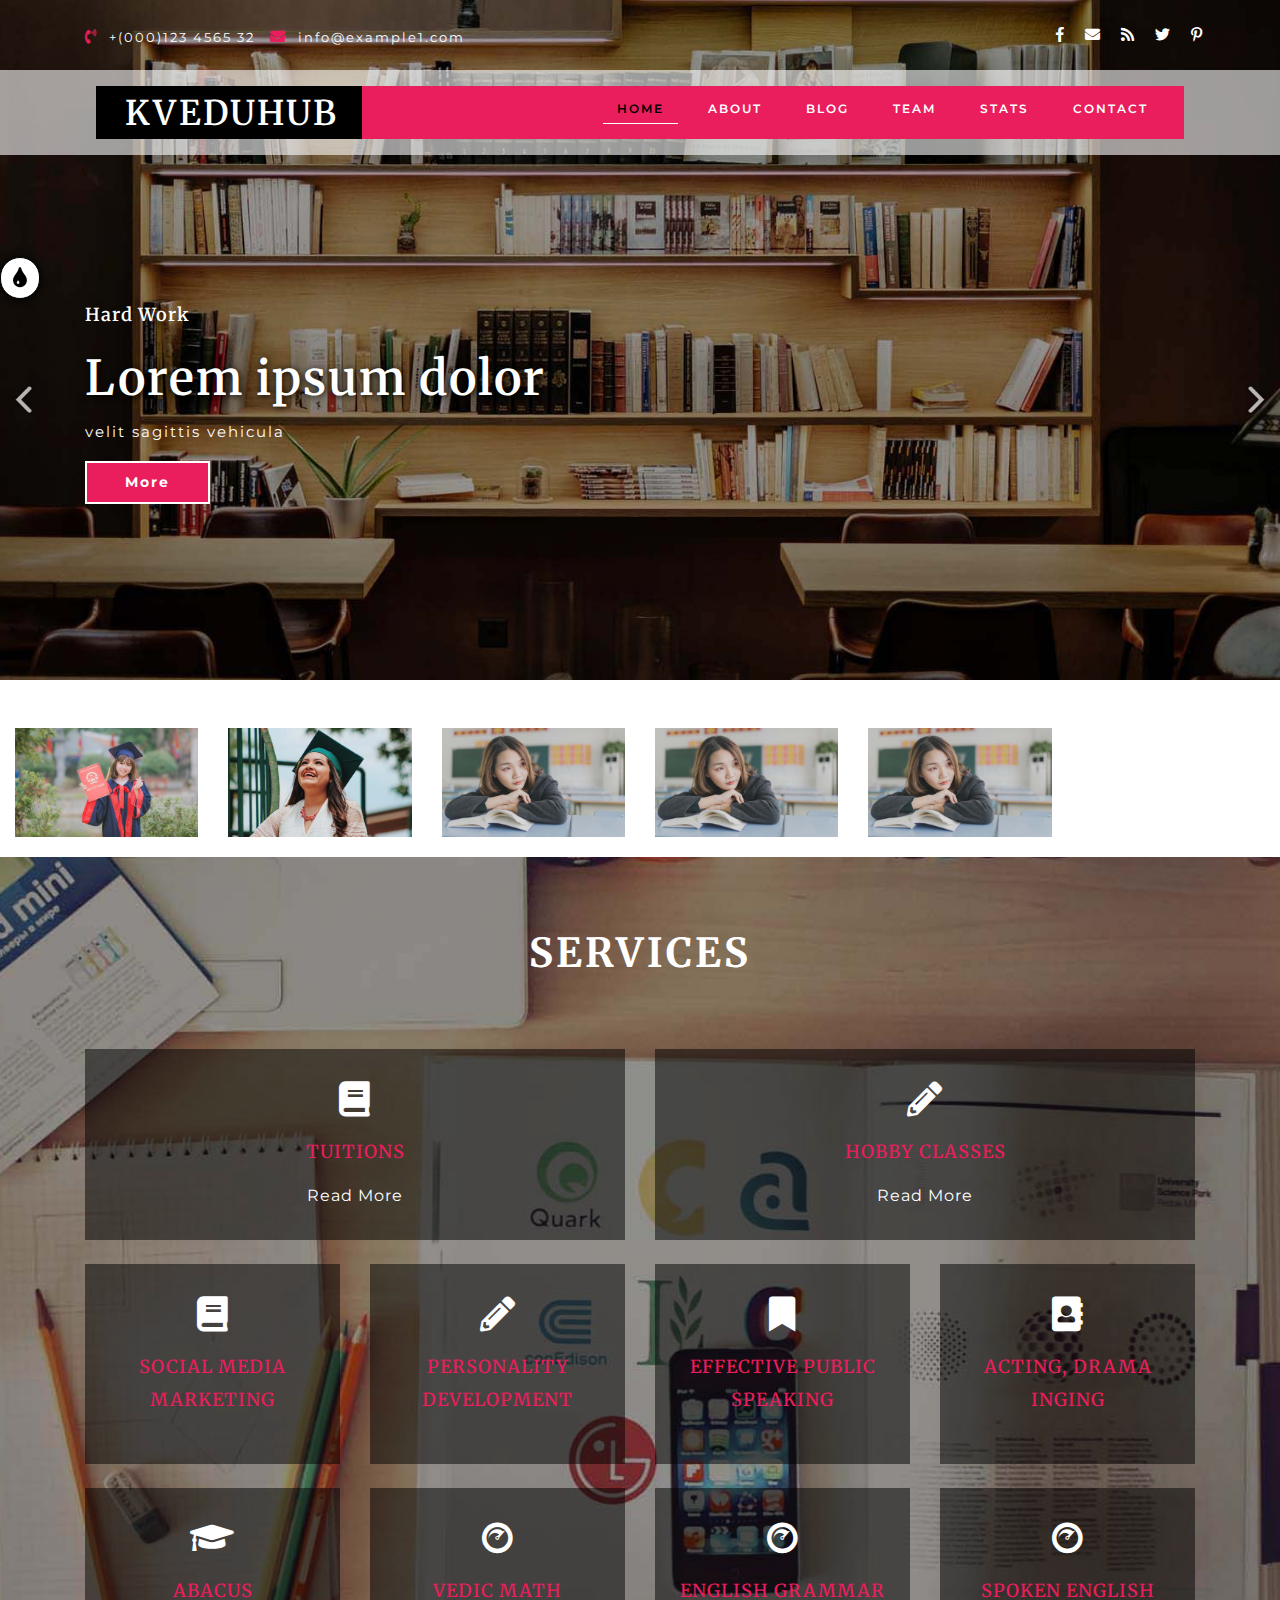
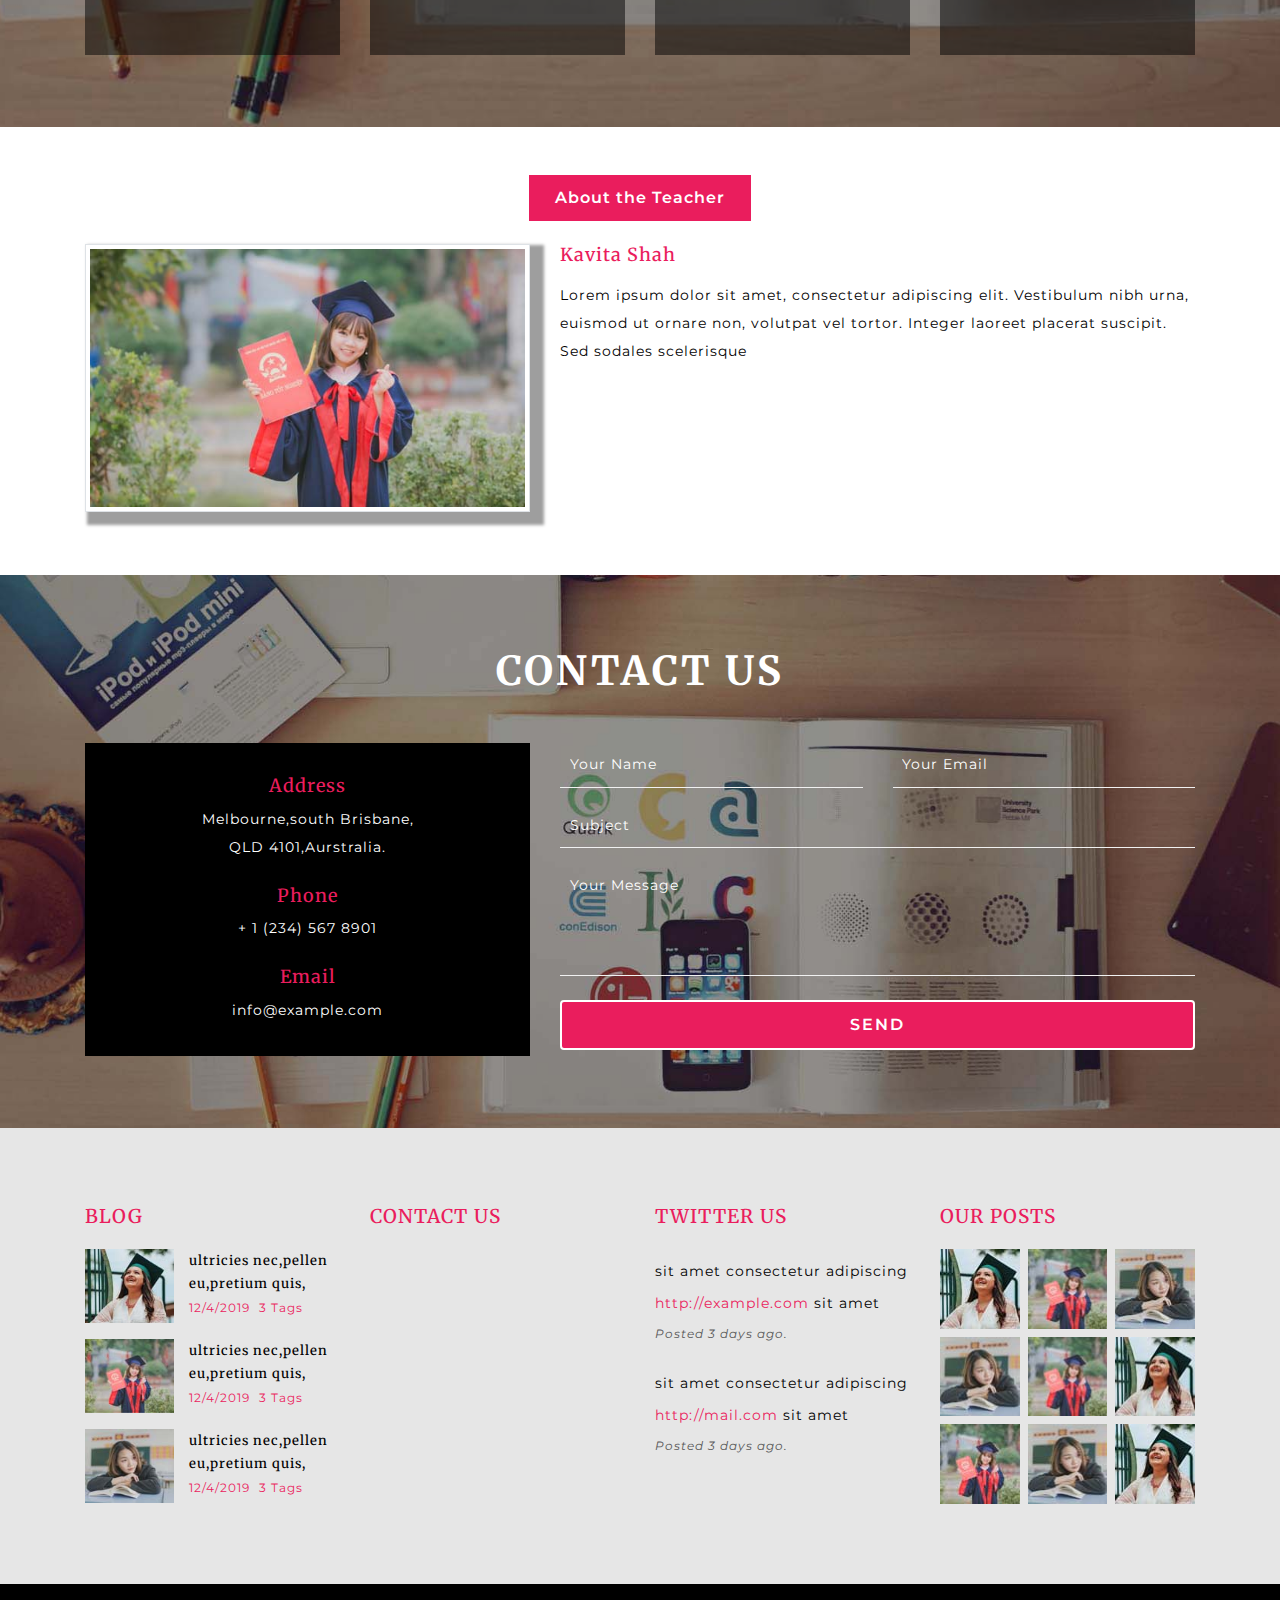
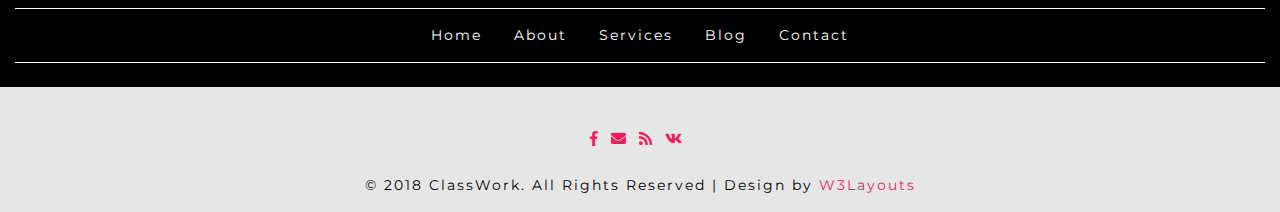
==== web/index.html @ e48af234 "basic website" ====
<!--A Design by W3layouts
  Author: W3layout
  Author URL: http://w3layouts.com
  License: Creative Commons Attribution 3.0 Unported
  License URL: http://creativecommons.org/licenses/by/3.0/
  -->
<!DOCTYPE html>
<html lang="zxx">
  <head>
    <title>KVEDUHUB</title>
    <!--meta tags -->
    <meta charset="UTF-8">
    <meta name="viewport" content="width=device-width, initial-scale=1">
    <meta name="keywords" content="ClassWork Responsive web template, Bootstrap Web Templates, Flat Web Templates, Android Compatible web template, 
      SmartPhone Compatible web template, free WebDesigns for Nokia, Samsung, LG, Sony Ericsson, Motorola web design" />
    <script>
      addEventListener("load", function () {
      	setTimeout(hideURLbar, 0);
      }, false);
      
      function hideURLbar() {
      	window.scrollTo(0, 1);
      }
    </script>
    <!--//meta tags ends here-->
    <!--booststrap-->
    <link href="css/bootstrap.min.css" rel="stylesheet" type="text/css" media="all">
    <!--//booststrap end-->
    <!-- font-awesome icons -->
    <link href="css/fontawesome-all.min.css" rel="stylesheet" type="text/css" media="all">
    <!-- //font-awesome icons -->
    <link href="css/blast.min.css" rel="stylesheet" />
    <link rel="stylesheet" type="text/css" href="css/style10.css" />
    <!--stylesheets-->
    <link href="css/style.css" rel='stylesheet' type='text/css' media="all">
    <!--//stylesheets-->
    <link href="//fonts.googleapis.com/css?family=Montserrat:300,400,500" rel="stylesheet">
    <link href="//fonts.googleapis.com/css?family=Merriweather:300,400,700,900" rel="stylesheet">
  </head>
  <body>
    <div class="blast-box">
      <div class="blast-icon"><span class="fas fa-tint"></span></div>
      <div class="blast-frame">
        <p>change colors</p>
        <div class="blast-colors">
          <div class="blast-color">#86bc42</div>
          <div class="blast-color">#8373ce</div>
          <div class="blast-color">#14d4f4</div>
          <div class="blast-color">#72284b</div>
        </div>
        <p class="blast-custom-colors">Custom colors</p>
        <input type="color" name="blastCustomColor" value="#cf2626">
      </div>
    </div>
    <div class="header-outs" id="header">
      <div class="header-w3layouts">
        <div class="container">
          <div class="row headder-contact">
            <div class="col-lg-6 col-md-7 col-sm-9 info-contact-agile">
              <ul>
                <li>
                  <span class="fas fa-phone-volume" ></span>
                  <p>+(000)123 4565 32</p>
                </li>
                <li>
                  <span class="fas fa-envelope"></span>
                  <p><a href="mailto:info@example.com">info@example1.com</a></p>
                </li>
                <li>
                </li>
              </ul>
            </div>
            <div class="col-lg-6 col-md-5 col-sm-3 icons px-0">
              <ul>
                <li><a href="#"><span class="fab fa-facebook-f"></span></a></li>
                <li><a href="#"><span class="fas fa-envelope"></span></a></li>
                <li><a href="#"><span class="fas fa-rss"></span></a></li>
                <li><a href="#"><span class="fab fa-twitter"></span></a></li>
                <li><a href="#"><span class="fab fa-pinterest-p"></span></a></li>
              </ul>
            </div>
          </div>
        </div>
        <nav class="navbar navbar-expand-lg navbar-light">
          <div class="hedder-up">
            <h1 ><a href="index.html" class="navbar-brand" data-blast="color">KVEDUHUB</a></h1>
          </div>
          <button class="navbar-toggler" type="button" data-toggle="collapse" data-target="#navbarSupportedContent" aria-controls="navbarSupportedContent" aria-expanded="false" aria-label="Toggle navigation">
          <span class="navbar-toggler-icon"></span>
          </button>
          <div class="headdser-nav-color" data-blast="bgColor">
            <div class="collapse navbar-collapse justify-content-end" id="navbarSupportedContent">
              <ul class="navbar-nav ">
                <li class="nav-item active">
                  <a class="nav-link" href="index.html">Home <span class="sr-only">(current)</span></a>
                </li>
                <li class="nav-item">
                  <a href="#about" class="nav-link scroll" >About</a>
                </li>
                <li class="nav-item">
                  <a href="#blog" class="nav-link scroll">Blog</a>
                </li>
                <li class="nav-item">
                  <a href="#team" class="nav-link scroll">Team</a>
                </li>
                <li class="nav-item">
                  <a href="#stats" class="nav-link scroll">Stats</a>
                </li>
                <li class="nav-item">
                  <a href="#contact" class="nav-link scroll">Contact</a>
                </li>
              </ul>
            </div>
          </div>
        </nav>
        <!--//navigation section -->
        <div class="clearfix"> </div>
      </div>
      <!--banner -->
      <!-- Slideshow 4 -->
      <div class="slider">
        <div class="callbacks_container">
          <ul class="rslides" id="slider4">
            <li>
              <div class="slider-img one-img">
                <div class="container">
                  <div class="slider-info text-left">
                    <h4 >Hard Work</h4>
                    <h5>Lorem ipsum dolor</h5>
                    <p>velit sagittis vehicula
                    </p>
                    <div class="outs_more-buttn" >
                      <a href="#" data-toggle="modal" data-target="#exampleModalLive" data-blast="bgColor">More</a>
                    </div>
                  </div>
                </div>
              </div>
            </li>
            <li>
              <div class="slider-img two-img">
                <div class="container">
                  <div class="slider-info text-left">
                    <h4>Study</h4>
                    <h5>Tempo Dolor Lorem</h5>
                    <p>velit sagittis vehicula
                    </p>
                    <div class="outs_more-buttn">
                      <a href="#" data-toggle="modal" data-target="#exampleModalLive" data-blast="bgColor">More</a>
                    </div>
                  </div>
                </div>
              </div>
            </li>
            <li>
              <div class="slider-img three-img">
                <div class="container">
                  <div class="slider-info text-left">
                    <h4>Class</h4>
                    <h5>Ipsum Dolor Eiusmo</h5>
                    <p>velit sagittis vehicula
                    </p>
                    <div class="outs_more-buttn">
                      <a href="#" data-toggle="modal" data-target="#exampleModalLive" data-blast="bgColor">More</a>
                    </div>
                  </div>
                </div>
              </div>
            </li>
          </ul>
        </div>
        <!-- This is here just to demonstrate the callbacks -->
        <!-- <ul class="events">
          <li>Example 4 callback events</li>
          </ul>-->
        <div class="clearfix"></div>
      </div>
    </div>
    <!-- //banner -->
    <!--about-->
    <section class="pt-md-5 pt-sm-5 pt-5">
      <div class="container-fluid ">
        <div class="main row ">
          <!-- TENTH EXAMPLE -->
          <div class="col-lg-2 col-lg-offset-2 view view-tenth">
            <img src="images/ab1.jpg" alt="" class="img-fluid">
            <div class="mask">
              <h3 data-blast="bgColor">Success</h3>
            </div>
          </div>
          <div class="col-lg-2 view view-tenth">
            <img src="images/ab2.jpg" alt="" class="img-fluid">
            <div class="mask">
              <h3 data-blast="bgColor">Hard Work</h3>
            </div>
          </div>
          <div class="col-lg-2 view view-tenth" style="margin-bottom: 20px">
            <img src="images/ab3.jpg" alt="" class="img-fluid">
            <div class="mask">
              <h3 data-blast="bgColor">Admission</h3>
            </div>
          </div>
          <div class="col-lg-2 view view-tenth" style="margin-bottom: 20px">
            <img src="images/ab3.jpg" alt="" class="img-fluid">
            <div class="mask">
              <h3 data-blast="bgColor">Admission</h3>
            </div>
          </div>
          <div class="col-lg-2 view view-tenth" style="margin-bottom: 20px">
            <img src="images/ab3.jpg" alt="" class="img-fluid">
            <div class="mask">
              <h3 data-blast="bgColor">Admission</h3>
            </div>
          </div>
        </div>
      </div>
    </section>

    <!--service-->
    <section class="service py-lg-4 py-md-3 py-sm-3 py-3" id="service">
      <div class="container py-lg-5 py-md-5 py-sm-4 py-3">
        <h3 class="title clr text-center mb-lg-5 mb-md-4  mb-sm-4 mb-3">services</h3>
        <div class="row">

          <div class="col-lg-6 col-md-6 col-sm-6 w3layouts-service-list text-center mt-md-4 mt-sm-3 mt-3">
            <div class="white-shadow">
              <div class="text-wls-ser-bake">
                <span class="fas fa-book banner-icon" data-blast="color"></span>
              </div>
              <div class="ser-inner-info">
                <h4 class="my-3">Tuitions</h4>
                <a href="">Read More</a>
              </div>
            </div>
          </div>
          
          <div class="col-lg-6 col-md-6 col-sm-6 w3layouts-service-list text-center mt-md-4 mt-sm-3 mt-3">
            <div class="white-shadow">
              <div class="text-wls-ser-bake">
                <span class="fas fa-pencil-alt banner-icon" data-blast="color"></span>
              </div>
              <div class="ser-inner-info">
                <h4 class="my-3">Hobby Classes</h4>
                <a href="">Read More</a>
              </div>
            </div>
          </div>
          
          <div class="col-lg-3 col-md-6 col-sm-6 w3layouts-service-list text-center mt-md-4 mt-sm-3 mt-3">
            <div class="white-shadow">
              <div class="text-wls-ser-bake">
                <span class="fas fa-book banner-icon" data-blast="color"></span>
              </div>
              <div class="ser-inner-info">
                <h4 class="my-3">Social media marketing</h4>
                <!-- <p>delectus reiciendis maiores alias consequatur aut.maiores alias</p> -->
              </div>
            </div>
          </div>
          
          <div class="col-lg-3 col-md-6 col-sm-6 w3layouts-service-list text-center mt-md-4 mt-sm-3 mt-3">
            <div class="white-shadow">
              <div class="text-wls-ser-bake">
                <span class="fas fa-pencil-alt banner-icon" data-blast="color"></span>
              </div>
              <div class="ser-inner-info">
                <h4 class="my-3">Personality development</h4>
                <!-- <p>delectus reiciendis maiores alias consequatur aut.maiores alias</p> -->
              </div>
            </div>
          </div>
          
          <div class="col-lg-3 col-md-6 col-sm-6 w3layouts-service-list text-center mt-md-4 mt-sm-3 mt-3">
            <div class="white-shadow">
              <div class="text-wls-ser-bake">
                <span class="fas fa-bookmark banner-icon" data-blast="color"></span>
              </div>
              <div class="ser-inner-info">
                <h4 class="my-3">Effective Public speaking</h4>
                <!-- <p>delectus reiciendis maiores alias consequatur aut.maiores alias</p> -->
              </div>
            </div>
          </div>
          
          <div class="col-lg-3 col-md-6 col-sm-6 w3layouts-service-list text-center mt-md-4 mt-sm-3 mt-3">
            <div class="white-shadow">
              <div class="text-wls-ser-bake">
                <span class="fas fa-address-book banner-icon" data-blast="color"></span>
              </div>
              <div class="ser-inner-info">
                <h4 class="my-3">Acting, Drama inging</h4>
                <!-- <p>delectus reiciendis maiores alias consequatur aut.maiores alias</p> -->
              </div>
            </div>
          </div>
          
          <div class="col-lg-3 col-md-6 col-sm-6 w3layouts-service-list text-center mt-md-4 mt-sm-3 mt-3">
            <div class="white-shadow">
              <div class="text-wls-ser-bake">
                <span class="fas fa-graduation-cap banner-icon" data-blast="color"></span>
              </div>
              <div class="ser-inner-info">
                <h4 class="my-3">Abacus</h4>
                <!-- <p>delectus reiciendis maiores alias consequatur aut.maiores alias</p> -->
              </div>
            </div>
          </div>
          
          <div class="col-lg-3 col-md-6 col-sm-6 w3layouts-service-list text-center mt-md-4 mt-sm-3 mt-3">
            <div class="white-shadow">
              <div class="text-wls-ser-bake">
                <span class="fab fa-cloudscale banner-icon" data-blast="color"></span>
              </div>
              <div class="ser-inner-info">
                <h4 class="my-3">Vedic Math</h4>
                <!-- <p>delectus reiciendis maiores alias consequatur aut.maiores alias</p> -->
              </div>
            </div>
          </div>

          <div class="col-lg-3 col-md-6 col-sm-6 w3layouts-service-list text-center mt-md-4 mt-sm-3 mt-3">
            <div class="white-shadow">
              <div class="text-wls-ser-bake">
                <span class="fab fa-cloudscale banner-icon" data-blast="color"></span>
              </div>
              <div class="ser-inner-info">
                <h4 class="my-3">English Grammar</h4>
                <!-- <p>delectus reiciendis maiores alias consequatur aut.maiores alias</p> -->
              </div>
            </div>
          </div>

          <div class="col-lg-3 col-md-6 col-sm-6 w3layouts-service-list text-center mt-md-4 mt-sm-3 mt-3">
            <div class="white-shadow">
              <div class="text-wls-ser-bake">
                <span class="fab fa-cloudscale banner-icon" data-blast="color"></span>
              </div>
              <div class="ser-inner-info">
                <h4 class="my-3">Spoken English</h4>
                <!-- <p>delectus reiciendis maiores alias consequatur aut.maiores alias</p> -->
              </div>
            </div>
          </div>
        </div>
      </div>
    </section>
    <!--//service-->

    <section class="about" id="about">
      <div class="container py-lg-5 py-md-5 py-sm-4 py-3">
        <!--Horizontal Tab-->
        <div id="horizontalTab">
          <ul class="resp-tabs-list justify-content-center">
            <li data-blast="bgColor">About the Teacher</li>
          </ul>
          <div class="resp-tabs-container">
            <div class="tab1" >
              <div class="row mt-lg-4 mt-3">
                <div class="col-md-5 about-txt-img">
                  <img src="images/ab1.jpg" class="img-thumbnail" alt="">
                </div>
                <div class="col-md-7 latest-list">
                  <div class="about-jewel-agile-left">
                    <h4 class="mb-3" data-blast="color">Kavita Shah</h4>
                    <p>Lorem ipsum dolor sit amet, consectetur adipiscing elit. Vestibulum nibh urna, euismod ut ornare non, volutpat vel tortor. Integer laoreet placerat suscipit. Sed sodales scelerisque</p>
                  </div>
                </div>
              </div>
            </div>
          </div>
        </div>
      </div>
    </section>
    <!--//about-->

    <!--contact -->
    <section class="contact py-lg-4 py-md-3 py-sm-3 py-3" id="contact">
      <div class="container py-lg-5 py-md-5 py-sm-4 py-3">
        <h3 class="title clr text-center mb-lg-5 mb-md-4 mb-sm-4 mb-3">Contact Us</h3>
        <div class="row">
          <div class="col-md-5 address-grid">
            <div class="addres-office-hour text-center" >
              <ul>
                <li class="mb-2">
                  <h6 data-blast="color">Address</h6>
                </li>
                <li>
                  <p>Melbourne,south Brisbane,<br>QLD 4101,Aurstralia.</p>
                </li>
              </ul>
              <ul>
                <li class="mt-lg-4 mt-3">
                  <h6 data-blast="color">Phone</h6>
                </li>
                <li class="mt-2">
                  <p>+ 1 (234) 567 8901</p>
                </li>
                <li class="mt-lg-4 mt-3">
                  <h6 data-blast="color">Email</h6>
                </li>
                <li class="mt-2">
                  <p><a href="mailto:info@example.com">info@example.com</a></p>
                </li>
              </ul>
            </div>
          </div>
          <div class="col-md-7 contact-form">
            <form action="#" method="post">
              <div class="row text-center contact-wls-detail">
                <div class="col-md-6 form-group contact-forms">
                  <input type="text" class="form-control" placeholder="Your Name" required="">
                </div>
                <div class="col-md-6 form-group contact-forms">
                  <input type="email" class="form-control" placeholder="Your Email" required="">
                </div>
              </div>
              <div class="form-group contact-forms">
                <input type="text" class="form-control" placeholder="Subject" required="">
              </div>
              <div class="form-group contact-forms">
                <textarea class="form-control" rows="3" placeholder="Your Message" required=""></textarea>
              </div>
              <div class="sent-butnn text-center">
                <button type="submit" class="btn btn-block" data-blast="bgColor">Send</button>
              </div>
            </form>
          </div>
        </div>
      </div>
    </section>
    <!--//contact -->
    <!--footer-->
    <section class="footer py-lg-4 py-md-3 py-sm-3 py-3">
      <div class="container py-lg-5 py-md-5 py-sm-4 py-3">
        <div class="row ">
          <div class="dance-agile-info col-lg-3 col-md-6 col-sm-6">
            <h4 class="pb-lg-3 pb-3" data-blast="color">Blog</h4>
            <div class="footer-grid row mb-3">
              <div class="col-lg-5 col-md-6 col-sm-6 col-5">
                <img src="images/bb1.jpg" alt=" " class="img-fluid">
              </div>
              <div class="col-lg-7 col-md-6 col-sm-6 col-7 bottom-para px-0">
                <h6><a href="#" data-toggle="modal" data-target="#exampleModalLive">ultricies nec,pellen eu,pretium quis,</a></h6>
                <div class="news-bloger">
                  <ul>
                    <li class="mr-1"><a href="#about" class="scroll" data-blast="color">12/4/2019</a></li>
                    <li><a href="#" data-toggle="modal" data-target="#exampleModalLive" data-blast="color">3 Tags</a></li>
                  </ul>
                </div>
              </div>
            </div>
            <div class="footer-grid row mb-3">
              <div class="col-lg-5 col-md-6 col-sm-6 col-5">
                <img src="images/bb2.jpg" alt=" " class="img-fluid">
              </div>
              <div class="col-lg-7 col-md-6 col-sm-6 col-7 bottom-para px-0">
                <h6><a href="#" data-toggle="modal" data-target="#exampleModalLive">ultricies nec,pellen eu,pretium quis,</a></h6>
                <div class="news-bloger">
                  <ul>
                    <li class="mr-1"><a href="#" data-toggle="modal" data-target="#exampleModalLive" data-blast="color">12/4/2019</a></li>
                    <li><a href="#" data-toggle="modal" data-target="#exampleModalLive" data-blast="color">3 Tags</a></li>
                  </ul>
                </div>
              </div>
            </div>
            <div class="footer-grid row">
              <div class="col-lg-5 col-md-6 col-sm-6 col-5">
                <img src="images/bb3.jpg" alt=" " class="img-fluid">
              </div>
              <div class="col-lg-7 col-md-6 col-sm-6 col-7 bottom-para px-0">
                <h6><a href="#" data-toggle="modal" data-target="#exampleModalLive">ultricies nec,pellen eu,pretium quis,</a></h6>
                <div class="news-bloger">
                  <ul>
                    <li class="mr-1"><a href="#" data-toggle="modal" data-target="#exampleModalLive" data-blast="color">12/4/2019</a></li>
                    <li><a href="#" data-toggle="modal" data-target="#exampleModalLive" data-blast="color">3 Tags</a></li>
                  </ul>
                </div>
              </div>
            </div>
          </div>
          <div class="dance-agile-info col-lg-3 col-md-6 col-sm-6">
            <h4 class="pb-lg-4 pb-md-3 pb-3 text-uppercase" data-blast="color">Contact Us</h4>
            <div class="address_mail_footer_grids">
              <iframe src="https://www.google.com/maps/embed?pb=!1m14!1m8!1m3!1d3539.812628729253!2d153.014155!3d-27.4750921!3m2!1i1024!2i768!4f13.1!3m3!1m2!1s0x6b915a0835840a2f%3A0xdd5e3f5c208dc0e1!2sMelbourne+St%2C+South+Brisbane+QLD+4101%2C+Australia!5e0!3m2!1sen!2sin!4v1492257477691"></iframe>
            </div>
          </div>
          <div class="dance-agile-info col-lg-3 col-md-6 col-sm-6">
            <h4 class="pb-lg-4 pb-md-3 pb-3 text-uppercase" data-blast="color">Twitter Us</h4>
            <div class="footer-office-hour">
              <ul>
                <li>
                  <p>sit amet consectetur adipiscing</p>
                </li>
                <li class="my-1">
                  <p><a href="mailto:info@example.com" data-blast="color">http://example.com</a> sit amet</p>
                </li>
                <li class="mb-lg-4 mb-md-3 mb-3"><span>Posted 3 days ago.</span></li>
                <li>
                  <p>sit amet consectetur adipiscing</p>
                </li>
                <li class="my-1">
                  <p><a href="mailto:info@example.com" data-blast="color">http://mail.com</a> sit amet</p>
                </li>
                <li><span>Posted 3 days ago.</span></li>
              </ul>
            </div>
          </div>
          <div class="dance-agile-info col-lg-3 col-md-6 col-sm-6">
            <h4 class="pb-lg-3 pb-3" data-blast="color">Our Posts</h4>
            <div class="footer-post d-flex mb-2">
              <div class="agileinfo_footer_grid1 mr-2">
                <a href="#blog" class=" scroll">
                <img src="images/f1.jpg" alt=" " class="img-fluid">
                </a>
              </div>
              <div class="agileinfo_footer_grid1 mr-2">
                <a href="#blog" class="scroll">
                <img src="images/f2.jpg" alt=" " class="img-fluid">
                </a>
              </div>
              <div class="agileinfo_footer_grid1">
                <a href="#blog" class="scroll">
                <img src="images/f3.jpg" alt=" " class="img-fluid">
                </a>
              </div>
            </div>
            <div class="footer-post d-flex mb-2">
              <div class="agileinfo_footer_grid1 mr-2">
                <a href="#blog" class="scroll">
                <img src="images/f3.jpg" alt=" " class="img-fluid">
                </a>
              </div>
              <div class="agileinfo_footer_grid1 mr-2">
                <a href="#blog" class=" scroll">
                <img src="images/f2.jpg" alt=" " class="img-fluid">
                </a>
              </div>
              <div class="agileinfo_footer_grid1">
                <a href="#blog" class=" scroll">
                <img src="images/f1.jpg" alt=" " class="img-fluid">
                </a>
              </div>
            </div>
            <div class="footer-post d-flex">
              <div class="agileinfo_footer_grid1 mr-2">
                <a href="#blog" class="scroll">
                <img src="images/f2.jpg" alt=" " class="img-fluid">
                </a>
              </div>
              <div class="agileinfo_footer_grid1 mr-2">
                <a href="#blog" class=" scroll">
                <img src="images/f3.jpg" alt=" " class="img-fluid">
                </a>
              </div>
              <div class="agileinfo_footer_grid1">
                <a href="#blog" class=" scroll">
                <img src="images/f1.jpg" alt=" " class="img-fluid">
                </a>
              </div>
            </div>
          </div>
        </div>
      </div>
    </section>
    <div class="nav-footer py-sm-4 py-3">
      <div class="container-fluid">
        <div class="buttom-nav ">
          <nav class="border-line py-2">
            <ul class="nav justify-content-center">
              <li class="nav-item active">
                <a class="nav-link" href="index.html">Home <span class="sr-only">(current)</span></a>
              </li>
              <li class="nav-item">
                <a href="#about" class="nav-link scroll">About</a>
              </li>
              <li class="nav-item">
                <a href="#service" class="nav-link scroll">Services</a>
              </li>
              <li class="nav-item">
                <a href="#blog" class="nav-link scroll">Blog</a>
              </li>
              <li class="nav-item">
                <a href="#contact" class="nav-link scroll">Contact</a>
              </li>
            </ul>
          </nav>
        </div>
      </div>
    </div>
    <footer class="py-3">
      <div class="container">
        <div class="copy-agile-right text-center">
          <div class="list-social-icons text-center py-lg-4 py-md-3 py-3">
            <ul>
              <li><a href="#"><span class="fab fa-facebook-f"></span></a></li>
              <li><a href="#"><span class="fas fa-envelope"></span></a></li>
              <li><a href="#"><span class="fas fa-rss"></span></a></li>
              <li><a href="#"><span class="fab fa-vk"></span></a></li>
            </ul>
          </div>
          <p> 
            © 2018 ClassWork. All Rights Reserved | Design by <a href="http://www.W3Layouts.com" target="_blank">W3Layouts</a>
          </p>
        </div>
      </div>
    </footer>
    <!--//footer-->
    <!--model-->
    <div id="exampleModalLive" class="modal fade" tabindex="-1" role="dialog" aria-labelledby="exampleModalLiveLabel" aria-hidden="true">
      <div class="modal-dialog" role="document">
        <div class="modal-content">
          <div class="modal-header">
            <h4 class="modal-title" id="exampleModalLiveLabel" data-blast="color">ClassWork</h4>
            <button type="button" class="close" data-dismiss="modal" aria-label="Close">
            <span aria-hidden="true">&times;</span>
            </button>
          </div>
          <div class="modal-body">
            <img src="images/b2.jpg" alt="" class="img-fluid">
            <p>Vivamus elementum semper nisi. Aenean vulputate eleifend tellus. Aenean leo ligula, porttitor eu, consequat vitae,
              eleifend ac, enim. Aliquam lorem ante, dapibus in, viverra quis, feugiat a, tellu
            </p>
          </div>
          <div class="modal-footer">
            <button type="button" class="btn btn-secondary" data-dismiss="modal">Close</button>
            <button type="button" class="btn btn-primary">Save changes</button>
          </div>
        </div>
      </div>
    </div>
    <!--//model-->
    <!--js working-->
    <script src='js/jquery-2.2.3.min.js'></script>
    <!--//js working--> 
    <!--blast colors change-->
    <script src="js/blast.min.js"></script>
    <!--//blast colors change-->
    <!--responsiveslides banner-->
    <script src="js/responsiveslides.min.js"></script>
    <script>
      // You can also use "$(window).load(function() {"
      $(function () {
      	// Slideshow 4
      	$("#slider4").responsiveSlides({
      		auto: true,
      		pager:false,
      		nav:true ,
      		speed: 900,
      		namespace: "callbacks",
      		before: function () {
      			$('.events').append("<li>before event fired.</li>");
      		},
      		after: function () {
      			$('.events').append("<li>after event fired.</li>");
      		}
      	});
      
      });
    </script>
    <!--// responsiveslides banner-->		  
    <!--responsive tabs-->	 
    <script src="js/easy-responsive-tabs.js"></script>
    <script>
      $(document).ready(function () {
      $('#horizontalTab').easyResponsiveTabs({
      type: 'default', //Types: default, vertical, accordion           
      width: 'auto', //auto or any width like 600px
      fit: true,   // 100% fit in a container
      closed: 'accordion', // Start closed if in accordion view
      activate: function(event) { // Callback function if tab is switched
      var $tab = $(this);
      var $info = $('#tabInfo');
      var $name = $('span', $info);
      $name.text($tab.text());
      $info.show();
      }
      });
      });
       
    </script>
    <!--// responsive tabs-->	
    <!--About OnScroll-Number-Increase-JavaScript -->
    <script src="js/jquery.waypoints.min.js"></script>
    <script src="js/jquery.countup.js"></script>
    <script>
      $('.counter').countUp();
    </script>
    <!-- //OnScroll-Number-Increase-JavaScript -->	  
    <!-- start-smoth-scrolling -->
    <script src="js/move-top.js"></script>
    <script src="js/easing.js"></script>
    <script>
      jQuery(document).ready(function ($) {
      	$(".scroll").click(function (event) {
      		event.preventDefault();
      		$('html,body').animate({
      			scrollTop: $(this.hash).offset().top
      		}, 900);
      	});
      });
    </script>
    <!-- start-smoth-scrolling -->
    <!-- here stars scrolling icon -->
    <script>
      $(document).ready(function () {
      
      	var defaults = {
      		containerID: 'toTop', // fading element id
      		containerHoverID: 'toTopHover', // fading element hover id
      		scrollSpeed: 1200,
      		easingType: 'linear'
      	};
      
      
      	$().UItoTop({
      		easingType: 'easeOutQuart'
      	});
      
      });
    </script>
    <!-- //here ends scrolling icon -->
    <!--bootstrap working-->
    <script src="js/bootstrap.min.js"></script>
    <!-- //bootstrap working-->
  </body>
</html>
---- web/css/blast.min.css ----
*{margin:0;padding:0;box-sizing:border-box}
body{background:#FEFBFD}
.blast-box{position:fixed;width:300px;height:300px;top:-2px;left:-260px;color:#3C8137;z-index:9999;font-family:sans-serif;transition:0.5s cubic-bezier(1, 1.48, 0.76, 0.95) left}
.blast-icon {
    position: absolute;
    width: 40px;
    line-height: 40px;
    right: 0;
    bottom: 0;
    color: #000000;
    background: #ffffff;
    text-align: center;
    border-radius: 20px;
    font-size: 20px;
    cursor: pointer;
    border: 1px solid #000000;
    perspective: 1000px;
    transition: 0.5s ease all;
    transform-origin: left;
    transition-delay: 0.5s;
    z-index: 9999;
	box-shadow: 0px 1px 8px 0px black;
}
.blast-box .blast-frame{position:absolute;width:calc(100% - 40px);height:300px;top:0;left:0;background:#000;text-align:center;text-transform:uppercase;letter-spacing:10px;color:#fff;padding:20px 5px}.blast-box .blast-colors{margin:20px;padding-bottom:20px}.blast-box .blast-color{position:relative;float:left;margin:2px;height:25px;width:25px;max-height:25px;max-width:25px;background:black;color:transparent;overflow:hidden;cursor:pointer;border:2px solid white}.blast-box .blast-custom-colors{clear:both;padding-top:40px}.blast-box input[name="blastCustomColor"]{margin-top:20px;cursor:pointer;height:30px;width:100px;border:none;outline:none;background:transparent;padding:0}.appear-it{left:0}.flip-it{transform:rotateY(180deg);border-left:none}
---- web/css/style10.css ----
.view-tenth img {
   -webkit-transform: scaleY(1);
   -moz-transform: scaleY(1);
   -o-transform: scaleY(1);
   -ms-transform: scaleY(1);
   transform: scaleY(1);
   -webkit-transition: all 0.7s ease-in-out;
   -moz-transition: all 0.7s ease-in-out;
   -o-transition: all 0.7s ease-in-out;
   -ms-transition: all 0.7s ease-in-out;
   transition: all 0.7s ease-in-out;
}
.view-tenth .mask {
   background-color:#9a9898;
   -webkit-transition: all 0.5s linear;
   -moz-transition: all 0.5s linear;
   -o-transition: all 0.5s linear;
   -ms-transition: all 0.5s linear;
   transition: all 0.5s linear;
   -ms-filter: "progid: DXImageTransform.Microsoft.Alpha(Opacity=0)";
   filter: alpha(opacity=0);
   opacity: 0;
}
/*.view-tenth h2{
   border-bottom: 1px solid rgba(0, 0, 0, 0.3);
   background: transparent;
   margin: 20px 40px 0px 40px;
   -webkit-transform: scale(0);
   -moz-transform: scale(0);
   -o-transform: scale(0);
   -ms-transform: scale(0);
   transform: scale(0);
   color: #333;
   -webkit-transition: all 0.5s linear;
   -moz-transition: all 0.5s linear;
   -o-transition: all 0.5s linear;
   -ms-transition: all 0.5s linear;
   transition: all 0.5s linear;
   -ms-filter: "progid: DXImageTransform.Microsoft.Alpha(Opacity=0)";
   filter: alpha(opacity=0);
   opacity: 0;
}*/
.view-tenth p {
   color: #333;
   -ms-filter: "progid: DXImageTransform.Microsoft.Alpha(Opacity=0)";
   filter: alpha(opacity=0);
   opacity: 0;
   -webkit-transform: scale(0);
   -moz-transform: scale(0);
   -o-transform: scale(0);
   -ms-transform: scale(0);
   transform: scale(0);
   -webkit-transition: all 0.5s linear;
   -moz-transition: all 0.5s linear;
   -o-transition: all 0.5s linear;
   -ms-transition: all 0.5s linear;
   transition: all 0.5s linear;
}
.view-tenth a.info {
   -ms-filter: "progid: DXImageTransform.Microsoft.Alpha(Opacity=0)";
   filter: alpha(opacity=0);
   opacity: 0;
   -webkit-transform: scale(0);
   -moz-transform: scale(0);
   -o-transform: scale(0);
   -ms-transform: scale(0);
   transform: scale(0);
   -webkit-transition: all 0.5s linear;
   -moz-transition: all 0.5s linear;
   -o-transition: all 0.5s linear;
   -ms-transition: all 0.5s linear;
   transition: all 0.5s linear;
}
.view-tenth:hover img {
   -webkit-transform: scale(10);
   -moz-transform: scale(10);
   -o-transform: scale(10);
   -ms-transform: scale(10);
   transform: scale(10);
   -ms-filter: "progid: DXImageTransform.Microsoft.Alpha(Opacity=0)";
   filter: alpha(opacity=0);
   opacity: 0;
}
.view-tenth:hover .mask {
   -ms-filter: "progid: DXImageTransform.Microsoft.Alpha(Opacity=100)";
   filter: alpha(opacity=100);
   opacity: 1;
}
.view-tenth:hover h2,.view-tenth:hover p,.view-tenth:hover a.info {
   -webkit-transform: scale(1);
   -moz-transform: scale(1);
   -o-transform: scale(1);
   -ms-transform: scale(1);
   transform: scale(1);
   -ms-filter: "progid: DXImageTransform.Microsoft.Alpha(Opacity=100)";
   filter: alpha(opacity=100);
   opacity: 1;
}
---- web/css/style.css ----
/*--
Author: W3layouts
Author URL: http://w3layouts.com
License: Creative Commons Attribution 3.0 Unported
License URL: http://creativecommons.org/licenses/by/3.0/
--*/

html,
body {
    padding: 0;
    margin: 0;
    background: #fff;
    letter-spacing: 1px;
font-family: 'Montserrat', sans-serif;
}

body a {
    outline: none;
    transition: 0.5s all;
    -webkit-transition: 0.5s all;
    -moz-transition: 0.5s all;
    -o-transition: 0.5s all;
    -ms-transition: 0.5s all;
    text-decoration: none;
}

body a:hover {
    text-decoration: none;
}

body a:focus,
a:hover {
    text-decoration: none;
}

input[type="button"],
input[type="submit"] {
    transition: 0.5s all;
    -webkit-transition: 0.5s all;
    -moz-transition: 0.5s all;
    -o-transition: 0.5s all;
    -ms-transition: 0.5s all;
    letter-spacing: 1px;
   font-family: 'Montserrat', sans-serif;
}
select,input[type="email"],input[type="text"],input[type=password],
input[type="button"],input[type="submit"],textarea{
   font-family: 'Montserrat', sans-serif;
	transition:0.5s all;
	-webkit-transition:0.5s all;
	-moz-transition:0.5s all;
	-o-transition:0.5s all;
	-ms-transition:0.5s all;
	letter-spacing: 1px;
	
}
h1,
h2,
h3,
h4,
h5,
h6 {
    margin: 0;
    padding: 0;
    font-family: 'Merriweather', serif;
    letter-spacing: 1px;
}

p {
    margin: 0;
    padding: 0;
    letter-spacing: 1px;
    font-family: 'Montserrat', sans-serif;
	font-size:14px;
}
ul {
    margin: 0;
    padding: 0;
	list-style-type: none;
}
.lft{    text-align: left;}
.rigt{    text-align: right;}
/*-- //Reset-Code --*/
.title {
    font-size:45px;
    color: #000;
    letter-spacing: 3px;
    font-weight: 700;
    text-transform: uppercase;
}
.wthree-left-right p,.about-jewel-agile-left p,.blog-txt-info p,.addres-office-hour ul li  p,.footer-office-hour p,.footer-office-hour p a,.ser-inner-info p{  
   font-size: 14px;
    color: #fff;
    line-height: 28px;}
.about-jewel-agile-left p,.blog-txt-info p,.bottom-para h6 a,.footer-office-hour p{color:#000;}
.about-jewel-agile-left h4,.blog-txt-info h4 a,.team-w3layouts-info h4,.addres-office-hour ul li h6,.ser-inner-info h4{
    font-size: 19px;
    color:#ea1d5d;
    text-transform: capitalize;
}
/*--Background Colors--*/


/*--//Background Colors--*/

.fun-hedder-up h2 {
    font-size: 26px;
    line-height: 43px;
    color: #000;
    padding: 0em 7em;
}
.clr {
    color: #fff;
}
/*-- header --*/
/*--Hedder-contact--*/

.header-outs {
	position:relative;
}
.header-w3layouts {
    position: absolute;
    z-index: 99;
	width:100%;
}
.headder-contact {
    padding: 1em 0em;
    background: transparent;
}
.info-contact-agile ul li,.icons ul li,.news-date ul li,.list-social-icons ul li,.news-bloger ul li{
	display:inline-block;
}
.info-contact-agile ul li p,.info-contact-agile ul li p a.addres-office-hour ul li p a{
    font-size: 13px;
    color: #fff;
    display: inline-block;
    letter-spacing: 2px;
}
.info-contact-agile ul li p a:hover{color:#ea1d5d;}
.info-contact-agile ul li span,.news-date ul li span,.list-social-icons ul li span{
    font-size: 15px;
    color: #ea1d5d;
    margin-right: 7px;
	    transition: 0.5s all;
    -webkit-transition: 0.5s all;
    transition: 0.5s all;
    -moz-transition: 0.5s all;
}
.info-contact-agile ul li:nth-child(1) {
    margin-right: 10px;
}
.icons ul li a span {
    font-size: 15px;
    letter-spacing: 0px;
    text-align: center;
    margin: 0px 10px;
    color:#fff;
    background:transparent;
    line-height: 38px;
    border-radius: 20px;
    transition: 0.5s all;
    -webkit-transition: 0.5s all;
    transition: 0.5s all;
    -moz-transition: 0.5s all;
}
.icons ul li a span:hover,.addres-office-hour ul li p a:hover{
color:#ea1d5d;
}
.icons {
    text-align: right;
}
.info-contact-agile {
    padding-top: 9px;
}
/*--//Hedder-contact--*/
/*-- nav --*/
.header-outs {
	position:relative;
}
.headdser-nav-color {
    background:#ea1d5d;
    width:100%;
    padding: 1em;
}
.hedder-up {
    background:#000;
    border: none;
    /* border-right: 5px solid #0529f3; */
    padding: 0px 2em;
}
h1 a.navbar-brand {
    padding-top: 7px;
    font-size: 37px;
    color: #fff !important;
    text-transform: capitalize;
    font-weight: 600;
    letter-spacing: 2px;
    margin-left: 5px;
    margin-right: 0px;
}
nav.navbar.navbar-expand-lg.navbar-light {
    padding: 1em 7em;
    background:rgba(255, 255, 255, 0.6);
    z-index: 999;
    position: absolute;
    width: 100%;
    top:70px;
    left: 0px;
}
.navbar-light .navbar-nav .active>.nav-link, .navbar-light .navbar-nav .nav-link.active, .navbar-light .navbar-nav .nav-link.show, .navbar-light .navbar-nav .show>.nav-link {
    color:#000;
    border: none;
    border-bottom: 1px solid #fff;
}
.navbar-light .navbar-nav .nav-link {
    color: #fff;
    font-size: 12px;
    letter-spacing: 2px;
    text-transform: uppercase;
    font-weight: 600;
     margin: 0px 8px;
    border: none;
    border-bottom: 1px solid transparent;
    padding: 0px 14px 5px;
    transition: 0.5s all;
    -webkit-transition: 0.5s all;
    -moz-transition: 0.5s all;
    -o-transition: 0.5s all;
    -ms-transition: 0.5s all;
}
.navbar-light .navbar-nav .nav-link:focus, .navbar-light .navbar-nav .nav-link:hover {
    color:#000;
	border:none;
	border-bottom:1px solid #fff;
}
.navbar-light .navbar-nav.active>.nav-link,
.navbar-light .navbar-nav.nav-link.active, 
.navbar-light .navbar-nav.nav-link.open, 
.navbar-light .navbar-nav .open>.nav-link {
    color:#000;
}
/*-- //nav --*/
/*-- Heading-1 --*/
/*-- banner --*/ 
.one-img{  background: url(../images/b1.jpg)no-repeat center;}
.two-img{  background: url(../images/b2.jpg)no-repeat center;}
.three-img{  background: url(../images/b3.jpg)no-repeat center;} 
.slider-img{  background-size: cover;
min-height: 800px;}  
.rslides {
position: relative;
list-style: none;
overflow: hidden;
width: 100%;
padding: 0;
margin: 0;
}
.rslides li {
-webkit-backface-visibility: hidden;
position: absolute;
display: none;
width: 100%;
left: 0;
top: 0;
}
.rslides li:first-child {
position: relative;
display: block;
float: left;
}
.rslides img {
display: block;
height: auto;
float: left;
width: 100%;
border: 0;
}
/*-- //banner Slider --*/
.rslides {
margin: 0 auto 40px;
}
#slider2,
#slider3 {
box-shadow: none;
-moz-box-shadow: none;
-webkit-box-shadow: none;
margin: 0 auto;
}
.rslides_tabs {
list-style: none;
padding: 0;
background: rgba(0,0,0,.25);
box-shadow: 0 0 1px rgba(255,255,255,.3), inset 0 0 5px rgba(0,0,0,1.0);
-moz-box-shadow: 0 0 1px rgba(255,255,255,.3), inset 0 0 5px rgba(0,0,0,1.0);
-webkit-box-shadow: 0 0 1px rgba(255,255,255,.3), inset 0 0 5px rgba(0,0,0,1.0);
font-size: 18px;
list-style: none;
margin: 0 auto 50px;
max-width: 540px;
padding: 10px 0;
text-align: center;
width: 100%;
}
.rslides_tabs li {
display: inline;
float: none;
margin-right: 1px;
}
.rslides_tabs a {
width: auto;
line-height: 20px;
padding: 9px 20px;
height: auto;
background: transparent;
display: inline;
}
.rslides_tabs li:first-child {
margin-left: 0;
}
.rslides_tabs .rslides_here a {
background: rgba(255,255,255,.1);
color: #fff;
font-weight: bold;
}
a {
color: #fff;
text-decoration: none;
}
/* Callback example */
/*.events {
list-style: none;
}*/
.callbacks_container {
position: relative;
float: left;
width: 100%;
}
.callbacks {
position: relative;
list-style: none;
overflow: hidden;
width: 100%;
padding: 0;
margin: 0;
}
.callbacks li {
position: absolute;
width: 100%;
left: 0;
top: 0;
}
.callbacks img {
display: block;
position: relative;
z-index: 1;
height: auto;
width: 100%;
border: 0;
}
.callbacks .caption {
display: block;
position: absolute;
z-index: 2;
font-size: 20px;
text-shadow: none;
color: #fff;
background: #000;
background: rgba(0,0,0, .8);
left: 0;
right: 0;
bottom: 0;
padding: 10px 20px;
margin: 0;
max-width: none;
}
.slider-info {
padding:23em 0 0;
}
.slider-info h5 {
    font-size:53px;
    color: #ffffff;
    font-weight: 600;
    letter-spacing: 2px;
    margin-bottom: 10px;
    text-shadow: 1px 1px 7px #000000;
}
.slider-info h4 {
    color: #ffffff;
    padding-bottom: 29px;
    font-size: 20px;
    font-weight: 600;
}
.slider-info p{color:#fff;
font-size:15px;
letter-spacing:2px;
line-height:29px;}
.outs_more-buttn a {
    font-size: 14px;
    color: #fff;
    text-decoration: none;
    text-transform: capitalize;
    display: inline-block;
    letter-spacing: 2px;
    background-color: #ea1d5d;
    outline: none;
    font-weight: bold;
    padding: 9px 42px;
    border: 2px solid #ffffff;
    margin-top: 17px;
}
.outs_more-buttn a:hover,.view a.info:hover,.sent-butnn button:hover,.btn1:hover{
background:#000;
border:2px solid #000;}
.callbacks_nav {
position: absolute;
-webkit-tap-highlight-color: rgba(0,0,0,0);
top:60%;
left: 0;
opacity: 0.7;
z-index: 3;
text-indent: -9999px;
overflow: hidden;
text-decoration: none;
height: 53px;
width: 53px;
background:rgba(230, 230, 230, 0) url("../images/left-arrow.png") no-repeat left top;
margin-top: -45px;
}
.callbacks_nav:active {
opacity: 1.0;
}
.callbacks_nav.next {
left: auto;
background:rgba(230, 230, 230, 0)  url("../images/right-arrow.png") no-repeat 0px 0px;
background-position: right top;
right: 0;
}
.callbacks_nav ,
.callbacks_nav.next {
background-size:40px;
}
/*#slider3-pager a {
display: inline-block;
}
#slider3-pager img {
float: left;
}
#slider3-pager .rslides_here a {
background: transparent;
box-shadow: 0 0 0 2px #666;
}
#slider3-pager a {
padding: 0;
}*/
/*--pager--*/
/*.callbacks_tabs {
list-style: none;
position: absolute;
padding: 0;
bottom: 228px;
right: 41%;
margin: 0;
z-index: 9;
display: block;
text-align: center;
}
.callbacks_tabs li {
display: inline-block;
margin: 0px 2px 0px;
}
.callbacks_tabs a {
visibility: hidden;
}
.callbacks_tabs a:after {
content: "\f111";
font-size: 0;
font-family: FontAwesome;
visibility: visible;
display: block;
width: 21px;
height: 21px;
display: inline-block;
background:#d24055;
border: none;
border-radius: 50%;
}
.callbacks_here a:after {
background: #fff;
border: 4px solid #d24055;
}*/
/*-- //banner --*/
/*-- about --*/
.about-txt-img img {
    box-shadow:8px 7px 3px 6px #9e9e9e;
    border-radius: 0px;
}
.about-jewel-agile-left h5 {
    font-size: 32px;
    padding: 23px 0px 0px;
    color:#ea1d5d;
}
/*--hover effects-- */
.view {
   overflow: hidden;
   position: relative;
   text-align: center;
   cursor: default;
   /*background: #fff url(../images/bgimg.jpg) no-repeat center center;*/
}
.view .mask, .view .content {
   width:100%;
    height: 306px;
    position: absolute;
    overflow: hidden;
    top: 0;
    left: 0;
}
.view img {
  /* display: block;*/
   position: relative;
}
.view h3 {
    text-transform: uppercase;
    color: #fff;
    text-align: center;
    position: relative;
    font-size: 17px;
    padding: 10px;
    background: #ea1d5d;
    margin: 39px 10px 20px;
}
.view p {
   font-size: 13px;
   position: relative;
   color: #fff;
   padding: 10px 20px 20px;
   text-align: center;
   line-height:28px;
}
.view a.info {
    display: inline-block;
    text-decoration: none;
    padding: 7px 14px;
    background: #ea1d5d;
    color: #fff;
    border: 2px solid #fff;
    font-size: 14px;
    /* text-transform: uppercase; */
    -webkit-box-shadow: 0 0 1px #000;
    -moz-box-shadow: 0 0 1px #000;
    box-shadow: 0 0 1px #000;
}
.view a.info:hover {
   -webkit-box-shadow: 0 0 5px #000;
   -moz-box-shadow: 0 0 5px #000;
   box-shadow: 0 0 5px #000;
}
/*--//hover effects-- */

/*--Tabs-- */
ul.resp-tabs-list{
    text-align: center;
}
.resp-tabs-list li {
    font-weight: 600;
    font-size: 16px;
    display: inline-block;
    padding: 13px 30px;
    margin: 0;
    list-style: none;
    background: #000;
    cursor: pointer;
    color: #fff;
}
.resp-tabs-container {
padding: 0px;
background-color: #fff;
clear: left;
}
h2.resp-accordion {
cursor: pointer;
padding: 5px;
display: none;
font-size: 14px;
border: 1px solid;
background:#ea1d5d;
}
.resp-tab-content {
display: none;
padding:0px 0px 15px;
}
.resp-tab-active {
border: 1px solid #c1c1c1;
border-bottom: none;
margin-bottom: -1px !important;
}
.resp-tab-active {
    border: none;
    background-color: #ea1d5d !important;
    color: #000;
}
.resp-content-active,
.resp-accordion-active { display: block; }
.resp-tab-content { border:none; }
h2.resp-accordion {
font-size: 14px;
border: 1px solid #c1c1c1;
border-top: 0px solid #c1c1c1;
margin: 0px;
padding: 10px 15px;
color: #000;
}
h2.resp-tab-active {
border-bottom: 0px solid #c1c1c1 !important;
margin-bottom: 0px !important;
padding: 10px 15px !important;
font-size: 14px;
}
h2.resp-tab-title:last-child {
border-bottom: 12px solid #c1c1c1 !important;
background: blue;
}
/*-----------Accordion styles-----------*/
h2.resp-tab-active { background:#c1c1c1!important; }
.resp-easy-accordion h2.resp-accordion { display: block; }
.resp-easy-accordion .resp-tab-content { border: 1px solid #c1c1c1; }
.resp-easy-accordion .resp-tab-content:last-child { border-bottom: 1px solid #c1c1c1 !important; }
.resp-jfit {
width: 100%;
margin: 0px;
}
.resp-tab-content-active { display: block; }
h2.resp-accordion:first-child { border-top: 1px solid #c1c1c1 !important; }
/*Here your can change the breakpoint to set the accordion, when screen resolution changed*/
@media only screen and (max-width: 768px) {
ul.resp-tabs-list { display: none; }
h2.resp-accordion { display: block; }
.resp-vtabs .resp-tab-content { border: 1px solid #C1C1C1; }
.resp-vtabs .resp-tabs-container {
border: none;
float: none;
width: 100%;
min-height: initial;
clear: none;
}
.resp-accordion-closed { display: none !important; }
.resp-vtabs .resp-tab-content:last-child { border-bottom: 1px solid #c1c1c1 !important; }
}
/*--//Tabs-- */
/*-- //about --*/
/*-- service --*/
.service{background: url(../images/b2.jpg)no-repeat center;
    background-size: cover;
    -webkit-background-size: cover;
    -moz-background-size: cover;
    -o-background-size: cover;
    -ms-background-size: cover;
}
.text-wls-ser-bake span {
    font-size:38px;
    border-radius: 50%;
    color:#fff;
    transition: 0.5s all;
    -webkit-transition: 0.5s all;
    -moz-transition: 0.5s all;
    -o-transition: 0.5s all;
    -ms-transition: 0.5s all;
}
.white-shadow:hover span.banner-icon {
transition: 0.90s;
    -webkit-transition: 0.90s;
    -moz-transition: 0.90s;
    -ms-transition: 0.90s;
    -o-transition: 0.90s;
    -webkit-transform: rotate(360deg);
    -moz-transform: rotate(360deg);
    -o-transform: rotate(360deg);
    -ms-transform: rotate(360deg);
    transform: rotate(360deg);
}
.white-shadow {
    background:rgba(0, 0, 0, 0.5);
    padding: 2em 1em;
}
/*--//service --*/
/*-- blog--*/

.blog-txt-info {
    background: #fff;
    padding: 1em 1em;
}
.news-date ul li a {
    letter-spacing: 2px;
    color: #222;
    text-decoration: none;
    font-weight: 600;
    font-size:12px;
}
.clients-color,.team-shadow {
box-shadow: 2px 0px 20px 0px #757575;
}
/*-- //blog--*/
/*-- count--*/
.stats{
    background: url(../images/cc1.jpg)no-repeat center;
    background-size: cover;
    -webkit-background-size: cover;
    -moz-background-size: cover;
    -o-background-size: cover;
    -ms-background-size: cover;
}
.counter {
font-size: 23px;
color: #000;
font-weight: 500;
letter-spacing: 1px;
}
.stat-info h5,.dance-agile-info h4,.ser-inner-info h4{
font-size:19px;
line-height: 33px;
color:#fff;
text-transform: uppercase;
}
.stats-grid {
    background: #ea1d5d;
    padding: 3em 2em;
    border-radius: 5%;
}
/*-- //counter --*/
/*-- //count--*/
/*--team --*/
.team-w3layouts-info {
    background: #ea1d5d;
}
.bodr-img h4 {
    font-size: 27px;
    color: #ffeb3b;
    padding-bottom: 47px;
}
.bodr-img p {
    font-size: 16px;
    line-height: 28px;
    color: #d0d0d0;
}
h6.description{
	font-weight: bold;
	letter-spacing: 2px;
	color: #999;
	border-bottom: 1px solid rgba(0, 0, 0,0.1);
	padding-bottom: 5px;
}
.profile .img-box{
	opacity: 1;
	display: block;
	position: relative;
}
.profile .img-box:after{
	content:"";
	opacity: 0;
	background-color:rgba(0, 0, 0, 0.5803921568627451);
	position: absolute;
	right: 0;
	left: 0;
	top: 0;
	bottom: 0;
}
.img-box ul {
    position: absolute;
    z-index: 2;
    top: 225px;
    text-align: center;
    width: 100%;
    padding-left: 0px;
    height: 0px;
    margin: 0px;
    opacity: 0;
}
.profile .img-box:after, .img-box ul, .img-box ul li{
	-webkit-transition: all 0.5s ease-in-out 0s;
    -moz-transition: all 0.5s ease-in-out 0s;
    transition: all 0.5s ease-in-out 0s;
}
.img-box:hover:after{
	opacity: 1;
}
.img-box:hover ul {
    opacity: 1;
    margin-bottom: 15px;
}
.img-box ul a{
	-webkit-transition: all 0.3s ease-in-out 0s;
	-moz-transition: all 0.3s ease-in-out 0s;
	transition: all 0.3s ease-in-out 0s;
}
.img-box a:hover li {
    border-color: #fff;
    color: #ff5722;
}
.img-box img {
    width: 100%;
}

.list-social-icons ul li span:hover{color:#969696;}
span.wls-client-title{font-size:15px;
}
/*--//team --*/
.newsletter input[type="email"] {
    outline: none;
    padding: 13px 15px;
    color: #000;
    font-size: 14px;
    width: 80%;
    border-radius: 0px;
    background: rgba(0, 0, 0, 0);
    border: 1px solid #000;
}
button.btn1 {
    width: 20%;
    color: #fff;
    border: 1px solid #000;
    padding: 11.5px 0;
    font-size: 16px;
	border:2px solid #000;
    background:#ea1d5d;
    -webkit-transition: 0.5s all;
    -moz-transition: 0.5s all;
    -o-transition: 0.5s all;
    -ms-transition: 0.5s all;
    transition: 0.5s all;
    cursor: pointer;
}
.subscrib-w3layouts h2 {
    color: #000;
    font-size:38px;
    text-transform: uppercase;
}
.newsletter input::-webkit-input-placeholder { /* Chrome */
color: #000;
}
.newsletter inputl:-ms-input-placeholder { /* IE 10+ */
color: #000;
}
.newsletter input::-moz-placeholder { /* Firefox 19+ */
color: #000;
opacity: 1;
}
.newsletter input:-moz-placeholder { /* Firefox 4 - 18 */
color: #000;
opacity: 1;
}
/*--contact --*/
.contact {
    background: url(../images/b2.jpg)no-repeat 0px 0px;
    background-size: cover;
    -webkit-background-size: cover;
    -moz-background-size: cover;
    -o-background-size: cover;
    -ms-background-size: cover;
}
.addres-office-hour {
    background: #000;
    padding: 2em 0em;
}
.contact-forms input,.contact-forms textarea {
    width: 100%;
    font-size: 14px;
    color: #fff;
    padding: .8em .7em;
    border: none;
    border-bottom: 1px solid #f1f1f1;
    border-radius: 0px;
    background: transparent!important;
    outline: none !important;
}
.contact-forms textarea {
resize: none;
height:8em;
}
.contact-forms input::-webkit-input-placeholder,.contact-forms textarea::-webkit-input-placeholder{ /* Chrome */
color: #fff;
}
.contact-forms input:-ms-input-placeholder,.contact-forms textarea :-ms-input-placeholder{ /* IE 10+ */
color: #fff;
}
.contact-forms input::-moz-placeholder,.contact-forms textarea::-moz-placeholder { /* Firefox 19+ */
color: #fff;
opacity: 1;
}
.contact-forms input:-moz-placeholder,.contact-forms textarea:-moz-placeholder{ /* Firefox 4 - 18 */
color: #fff;
opacity: 1;
}
.sent-butnn button {
    width: 100%;
    font-size: 16px;
    padding: 11px 0px;
    color: #fff;
    font-weight: 600;
	letter-spacing: 2px;
    text-transform: uppercase;
    margin-top:24px;
    background: #ea1d5d;
	border:2px solid #fff;
    transition: 0.5s all;
    -webkit-transition: 0.5s all;
    transition: 0.5s all;
    -moz-transition: 0.5s all;
}
/*--//contact --*/
/*--Footer --*/
.footer,footer,.blog{
    background:#e6e6e6;
}
.nav-footer{background:#000;}
.address_mail_footer_grids iframe {
    width: 100%;
    height: 15.5em;
    border: none;
}
.bottom-para h6 a{
    font-size: 13px;
    line-height: 23px;
    color: #000;
	}
.footer-office-hour ul li span {
    font-size: 12px;
    font-weight: normal;
    font-style: italic;
    color: #565656;
}
.bottom-para h6 a:hover,.footer-office-hour p a:hover{color:#000;}
.news-bloger ul li a {
    font-size:12px;
    color:#ea1d5d;
    padding-top: 4px;
    display: block;
}
.dance-agile-info h4,.ser-inner-info h4 {
    color:#ea1d5d;
}
footer p {
font-size: 14px;
color: #000;
letter-spacing: 2px;
}
footer p a {
    color: #ea1d5d;
}
footer p a:hover {
color:#000;
text-decoration:underline;
}
.nav-link:focus, .nav-link:hover {
color:#ea1d5d;
text-decoration: none;
}
nav.border-line {
border-top: 1px solid #fff;
border-bottom: 1px solid #fff;
}
.nav-link {
font-size: 14px;
color: #fff;
letter-spacing: 2px;
}
.footer-office-hour p a{color:#ea1d5d;}
/*--//footer nav--*/
/*--//Footer --*/
/*--mode--*/
.modal-body p {
font-size: 14px;
color: #000;
padding: 16px;
line-height: 27px;
}
.modal-header h4 {
color:#ea1d5d;
text-align: center !important;
font-size: 35px;
}
/*--//mode--*/
/*-- to-top --*/
#toTop {
display: none;
text-decoration: none;
position: fixed;
bottom: 20px;
right: 2%;
overflow: hidden;
z-index: 999; 
width: 46px;
height:46px;
border: none;
text-indent: 100%;
background: url(../images/arrow.png) no-repeat 0px 0px;
}
#toTopHover {
width: 43px;
height: 43px;
display: block;
overflow: hidden;
float: right;
opacity: 0;
-moz-opacity: 0;
filter: alpha(opacity=0);
}
/*-- //to-top --*/
/*--responsive--*/
@media(max-width:1920px){
	
}
@media(max-width:1680px){
	
}
@media(max-width:1600px){
	
}
@media(max-width:1440px){
	.slider-img {
    min-height: 680px;
}
.slider-info {
    padding: 19em 0 0;
}
.slider-info h5 {
    font-size: 48px;
}
.slider-info h4 {
    padding-bottom: 24px;
font-size: 18px;
	
}
h1 a.navbar-brand {
padding-top: 8px;
    font-size: 35px;
}
nav.navbar.navbar-expand-lg.navbar-light {
    padding: 1em 6em;
}
.view h3 {
    margin: 26px 10px 15px;
}
.view h3 {
    font-size: 16px;
}
.resp-tabs-list li {
    padding: 11px 26px;
}
.about-jewel-agile-left h5 {
    font-size: 30px;
}
.title {
    font-size: 43px;
}
.ser-inner-info h4 {
    font-size: 18px;
}
.subscrib-w3layouts h2 {
    font-size: 36px;
}
.counter {
    font-size: 21px;
}
.img-box ul {
    top: 216px;
}
.callbacks_nav {
    top: 63%;
}
}
@media(max-width:1366px){
	.title {
    font-size: 40px;
}
.text-wls-ser-bake span {
    font-size: 35px;
}
.about-jewel-agile-left h4, .blog-txt-info h4 a, .team-w3layouts-info h4, .addres-office-hour ul li h6, .ser-inner-info h4 {
    font-size: 18px;
}
.outs_more-buttn a {
    padding: 9px 38px;
    margin-top: 15px;
}
.stats-grid {
    padding: 2.5em 2em;
}
}
@media(max-width:1280px){
	.callbacks_nav, .callbacks_nav.next {
    background-size: 35px;
}
.headdser-nav-color {
    padding: .9em;
}
h1 a.navbar-brand {
    padding-top: 7px;
    font-size: 34px;
}
.icons ul li a span {
    margin: 0px 8px;
}
.about-jewel-agile-left h5 {
    font-size: 29px;
}
.modal-header h4 {
    font-size: 33px;
}
.hedder-up {
    padding: 0px 1.5em;
}
}
@media(max-width:1080px){
.slider-info {
    padding: 17em 0 0;
}
.slider-img {
    min-height: 600px;
}
.slider-info h4 {
    padding-bottom: 18px;
}
.slider-info h5 {
    font-size: 45px;
}
.view p {
    padding: 6px 16px 9px;
    line-height: 21px;
}
.view h3 {
    margin: 13px 10px 10px;
	padding: 8px 0px;
}
nav.navbar.navbar-expand-lg.navbar-light {
    padding: 1em 4em;
}
.resp-tabs-list li {
    font-size: 15px;
}
.about-jewel-agile-left h5 {
    font-size: 27px;
    padding: 16px 0px 0px;
}
.title {
    font-size: 38px;
}
.news-date ul li a {
    letter-spacing: 1px;
}
.img-box ul {
    top: 183px;
}
.addres-office-hour {
    padding: 1.7em 0em;
}
.sent-butnn button {
    font-size: 15px;
    margin-top: 20px;
}
.bottom-para h6 a {
    font-size: 12px;
    line-height: 22px;
}
}
@media(max-width:1050px){
	.callbacks_nav, .callbacks_nav.next {
    background-size: 31px;
}
.headder-contact {
    padding: .7em 0em;
}
nav.navbar.navbar-expand-lg.navbar-light {
    top: 59px;
}
h1 a.navbar-brand {
    font-size: 32px;
}
.navbar-light .navbar-nav .nav-link {
    letter-spacing: 1px;
}
.headdser-nav-color {
    padding: .8em;
}
.text-wls-ser-bake span {
    font-size: 32px;
}
.blog-txt-info {
    padding: .7em .7em;
}
.stats-grid {
    padding: 2em 2em;
}
}
@media(max-width:1024px){
	.icons ul li a span {
    margin: 0px 6px;
}
.hedder-up {
    padding: 0px 1em;
}
.slider-info p {
    font-size: 14px;
    line-height: 29px;
}
	.outs_more-buttn a {
    padding: 9px 34px;
    margin-top: 12px;
}
.newsletter input[type="email"] {
    width: 75%;
}
button.btn1 {
    padding: 9px 0;
    font-size: 15px;
}
.subscrib-w3layouts h2 {
    font-size: 34px;
}
}
@media(max-width:991px){

div#navbarSupportedContent {
background: transparent;
text-align: center;
padding: 13px 0px;
}
.navbar-light .navbar-nav .nav-link {
    padding: 12px 15px;
    width: 11%;
    margin: 0px auto;
}
.navbar-light .navbar-toggler {
border-color: rgb(0, 0, 0);
background:#ea1d5d;
padding: 1px 4px;
margin-top: 0px;
outline: none;
margin-right: 0px;
cursor: pointer;
border-radius: 6px;
transition: 0.5s all;
-webkit-transition: 0.5s all;
-moz-transition: 0.5s all;
-o-transition: 0.5s all;
-ms-transition: 0.5s all;
}
.navbar-light .navbar-toggler:hover {
background: #fff;
}	
.headdser-nav-color {
    padding: .5em;
}
.slider-img {
    min-height: 580px;
}
.slider-info h5 {
    font-size: 40px;
}
.slider-info h4 {
    padding-bottom: 12px;
}
.modal-header h4 {
    font-size: 30px;
}
.view .mask, .view .content {
    width: 58%;
	left: 192px;
}
.info-contact-agile {
    padding-top: 7px;
}
.w3layouts-service-list:nth-child(3),.blog-grid-flex:nth-child(3),
.stats-grid-3,.stats-grid-4,.profile:nth-child(3),
.profile:nth-child(4),.dance-agile-info:nth-child(3),.dance-agile-info:nth-child(4),.view:nth-child(2),.view:nth-child(3){
    margin-top: 24px;
}
.nav-link {
    letter-spacing: 1px;
}
.callbacks_nav {
    top: 66%;
}
}
@media(max-width:900px){
	.view h3 {
    margin:43px 10px 32px;
	}
	.view p {
    padding: 13px 16px 37px;
	}
	.text-wls-ser-bake span {
    font-size: 30px;
}
.title {
    font-size: 36px;
}
.modal-header h4 {
    font-size: 28px;
}
.stat-info h5, .dance-agile-info h4, .ser-inner-info h4 {
    font-size: 18px;
}
.img-box ul {
    top: 280px;
}
.stats-grid {
    padding: 1.5em 2em;
	line-height: 26px;
}
.subscrib-w3layouts h2 {
    font-size: 33px;
}
}
@media(max-width:800px){
.navbar-light .navbar-nav .nav-link {
    width: 16%;
	}
	.icons ul li a span {
    font-size: 14px;
	}
	.callbacks_nav, .callbacks_nav.next {
    background-size: 26px;
}
nav.navbar.navbar-expand-lg.navbar-light {
    padding: 1em 3em;
}
.view .mask, .view .content {
    width: 64%;
    left: 141px;
}
.about-jewel-agile-left h5 {
    font-size: 25px;
}
.stat-info h5, .dance-agile-info h4, .ser-inner-info h4 {
    font-size: 17px;
}
.sent-butnn button {
    padding: 9px 0px;
}
}
@media(max-width:768px){
	.slider-img {
    min-height: 560px;
}
.slider-info {
    padding: 16em 0 0;
}
h1 a.navbar-brand {
    font-size: 30px;
}
.slider-info h5 {
    font-size: 36px;
    letter-spacing: 1px;
}
.view .mask, .view .content {
    width: 67%;
    left: 127px;
}
button.btn1 {
    width: 25%;
}
footer p {
letter-spacing: 1px;
}
}
@media(max-width:767px){
	.about-jewel-agile-left h4, .blog-txt-info h4 a, .team-w3layouts-info h4, .addres-office-hour ul li h6, .ser-inner-info h4 {
    font-size: 17px;
}
/*.latest-list {
    margin: 20px 0px;
}*/
.latest-list:nth-child(2),.latest-list:nth-child(4){
    margin-top: 20px;
}
.latest-list:nth-child(1),.latest-list:nth-child(3){
    margin-bottom: 20px;	
}
.about-jewel-agile-left h5 {
	    font-size: 24px;
}
.title {
    font-size: 34px;
}
.info-contact-agile ul li span, .news-date ul li span, .list-social-icons ul li span {
    font-size: 14px;
}
.outs_more-buttn a {
    padding: 8px 32px;
}
.counter {
    font-size: 19px;
}
.subscrib-w3layouts h2 {
    font-size: 31px;
    margin-bottom: 20px;
}
.img-box ul {
    top: 193px;
}
span.wls-client-title {
    font-size: 14px;
}
.addres-office-hour {
    padding: 1.5em 0em;
    margin-bottom: 20px;
}
}
@media(max-width:736px){
.contact-forms textarea {
    height: 7em;
}
.navbar-light .navbar-nav .nav-link {
    width: 18%;
}
footer p {
    font-size: 13px;
}
}
@media(max-width:667px){
	.icons ul li a span {
    margin: 0px 4px;
}
.slider-img {
    min-height: 494px;
}
.slider-info {
    padding: 15em 0 0;
}
.slider-info h5 {
    margin-bottom: 8px;
	font-size: 34px
}
.slider-info h4 {
    padding-bottom: 10px;
    font-size: 17px;
}
h1 a.navbar-brand {
    font-size: 28px;
}
.view .mask, .view .content {
    width: 77%;
    left: 77px;
}
.contact-forms input, .contact-forms textarea {
    padding: .7em 0em;
	}
	.modal-header h4 {
    font-size: 26px;
}
}
@media(max-width:640px){
nav.navbar.navbar-expand-lg.navbar-light {
    padding: 1em 2em;
}
.view .mask, .view .content {
    width: 80%;
    left: 62px;
}	
.title {
    font-size: 32px;
}
.callbacks_nav {
    top: 70%;
}
}
@media(max-width:600px){
	.navbar-light .navbar-nav .nav-link {
    width: 23%;
}
.view .mask, .view .content {
    width: 86%;
    left: 42px;
}
.about-jewel-agile-left h5 {
    font-size: 22px;
    padding: 12px 0px 0px;
}
.stat-info h5, .dance-agile-info h4, .ser-inner-info h4 {
    line-height: 26px;
}
}
@media(max-width:568px){
	.info-contact-agile ul li{
display:block;
text-align: center;
}
.icons {
    text-align: center;
}	
nav.navbar.navbar-expand-lg.navbar-light {
    top: 108px;
	padding: 1em 1em;
}
.slider-info {
    padding: 17em 0 0;
    margin-left: 27px;
}
.slider-info h5 {
    font-size: 32px;
}
.callbacks_nav {
    top: 75%;
}
.view .mask, .view .content {
    width: 91%;
    left: 25px;
}
.subscrib-w3layouts h2 {
    font-size: 30px;
}
.profile {
    width: 50%;
}
.address_mail_footer_grids iframe {
    height: 14em;
}
.w3layouts-service-list:nth-child(1),.blog-grid-flex:nth-child(1),.dance-agile-info:nth-child(1) {
    margin-bottom:20px;
}
.callbacks_nav {
    height: 29px;
    width: 30px;
}
}
@media(max-width:480px){
.navbar-light .navbar-nav .nav-link {
    width: 27%;
}
.view .mask, .view .content {
    width: 94%;
    left: 14px;
}
.about-jewel-agile-left h5 {
    font-size: 20px;
}	
.stats-grid {
    padding: 1em 1em;
    line-height: 23px;
}
.nav-link {
    font-size: 13px;
}
.view p {
    padding: 13px 16px 28px;
}
.img-box ul {
    top: 160px;
}
}
@media(max-width:440px){
	.view .mask, .view .content {
    left: 11px;
}
.view h3 {
    margin: 34px 10px 19px;
}
.title {
	    font-size: 30px;
    letter-spacing: 2px;
}
.about-jewel-agile-left h4, .blog-txt-info h4 a, .team-w3layouts-info h4, .addres-office-hour ul li h6, .ser-inner-info h4 {
    font-size: 16px;
}
.subscrib-w3layouts h2 {
    font-size: 27px;
}
.newsletter input[type="email"] {
    padding: 8px 15px;
}
.img-box ul {
    top: 141px;
}
ul.nav {
    flex-direction: column;
    text-align: center;
}
}
@media(max-width:414px){
.view h3 {
    margin: 27px 10px 11px;
}
.view p {
    padding: 10px 16px 19px;
}
.stat-info h5, .dance-agile-info h4, .ser-inner-info h4 {
    line-height: 23px;
}	
button.btn1 {
    padding: 6px 0;
	    width: 29%;
}
.newsletter input[type="email"] {
    width: 71%;
}
footer p {
    line-height: 28px;
}
.navbar-light .navbar-nav .nav-link {
    width: 31%;
}
.slider-info {
    margin-left: 18px;
}
}
@media(max-width:384px){
	.slider-info h5 {
    font-size: 29px;
}
.slider-info p {
    letter-spacing: 1px;
}
.about-jewel-agile-left h5 {
    font-size: 19px;
}
.title {
    font-size: 28px;
    letter-spacing: 1px;
}
.img-box ul {
    top: 166px;
}
.profile {
    width: 66%;
    margin: 0px auto;
}
.profile:nth-child(1){
	margin-bottom:20px;
}
}
@media(max-width:375px){
	h1 a.navbar-brand {
    font-size: 26px;
}
.slider-info h5 {
    font-size: 27px;
}
.outs_more-buttn a {
    padding: 7px 25px;
}
.subscrib-w3layouts h2 {
    font-size: 25px;
}
.sent-butnn button {
    font-size: 14px;
}
.navbar-light .navbar-nav .nav-link {
    width: 38%;
}
.profile {
    width: 75%;
}
}
@media(max-width:320px){
.slider-info h5 {
    font-size: 22px;
}
.slider-img {
    min-height: 493px;
}
.slider-info h4 {
    padding-bottom: 8px;
    font-size: 16px;
}
.view h3 {
    margin:13px 10px 11px;
}
.view p {
    padding: 2px 10px 10px;
}
.view a.info {
    font-size: 13px;
}	
.profile {
    width: 90%;
}
.img-box ul {
    top: 189px;
}
}
/*--//responsive--*/
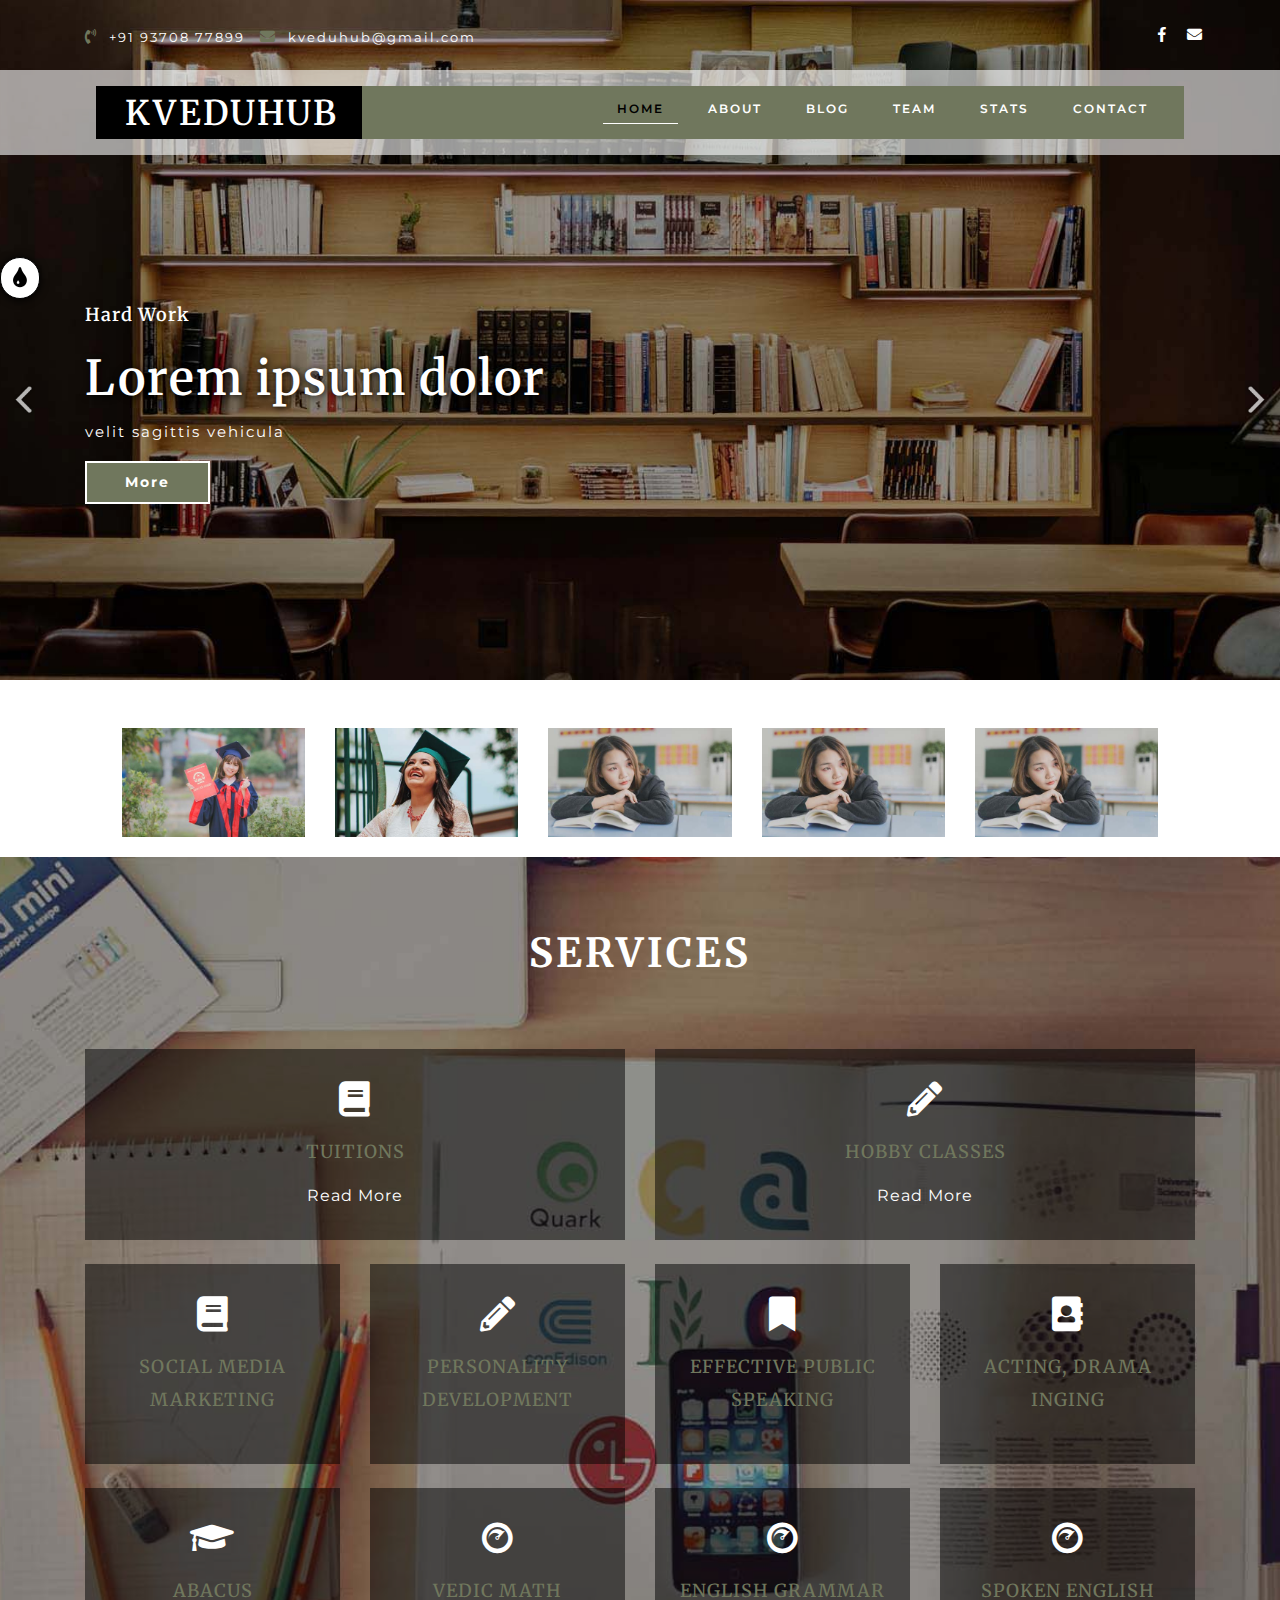
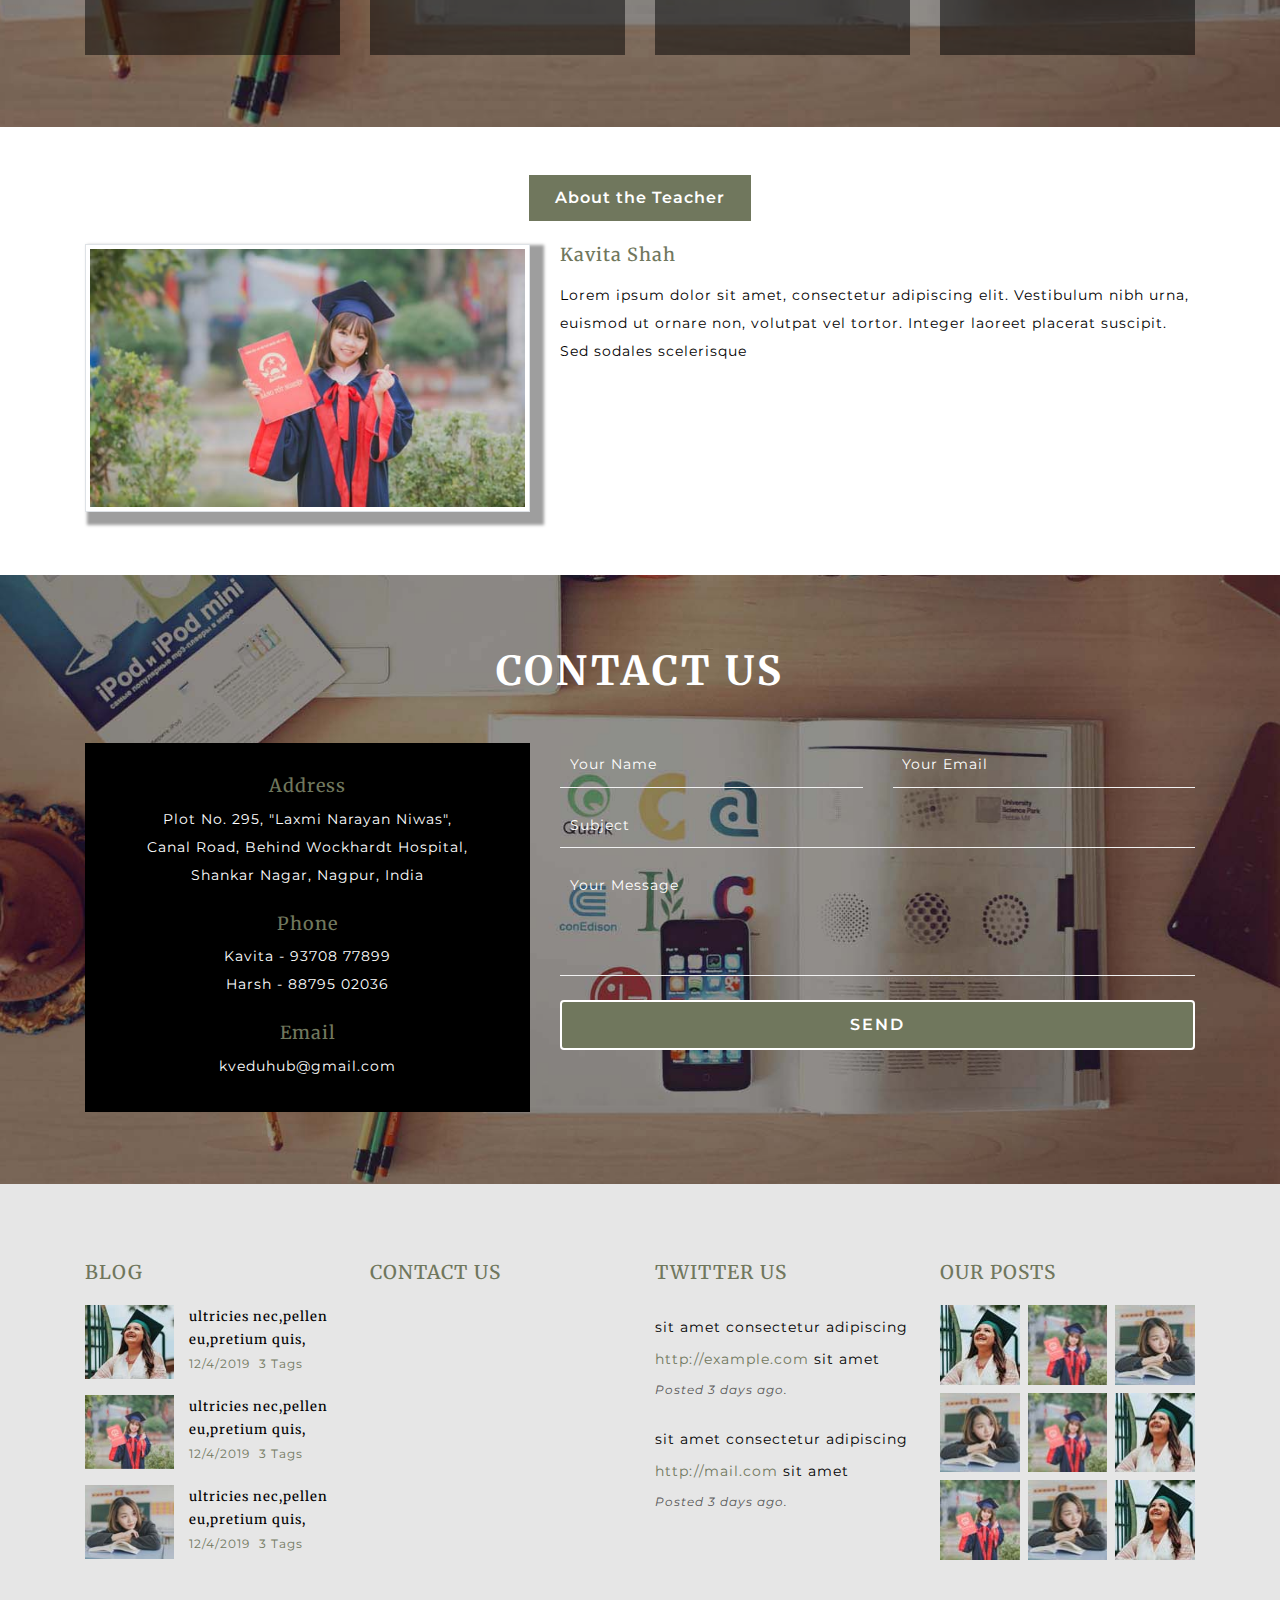
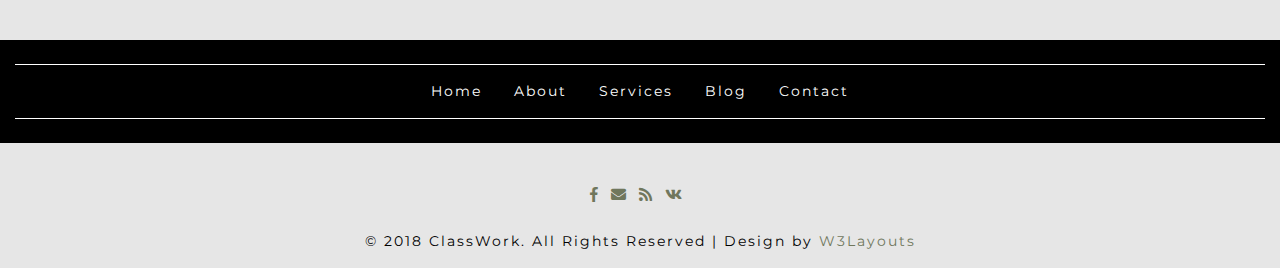
==== commit 4507b0f2: "Change color, add contact" ====
--- a/web/index.html
+++ b/web/index.html
@@ -11,8 +11,9 @@
     <!--meta tags -->
     <meta charset="UTF-8">
     <meta name="viewport" content="width=device-width, initial-scale=1">
-    <meta name="keywords" content="ClassWork Responsive web template, Bootstrap Web Templates, Flat Web Templates, Android Compatible web template, 
-      SmartPhone Compatible web template, free WebDesigns for Nokia, Samsung, LG, Sony Ericsson, Motorola web design" />
+    <meta name="keywords" content="kveduhub, kavita eduhub, nagpur eduhub, cribbl, cribbl services, hobby classes, academics, shankar nagar, canal road, nagpur tuition" />
+    <meta name="description" content="Kavita's Eduhub is an academy established to EMPOWER every human being in all aspects namely academics, skills, hobbies and personality."/>
+    <meta name="author" content="Cribbl Services"/>
     <script>
       addEventListener("load", function () {
       	setTimeout(hideURLbar, 0);
@@ -60,11 +61,11 @@
               <ul>
                 <li>
                   <span class="fas fa-phone-volume" ></span>
-                  <p>+(000)123 4565 32</p>
+                  <p>+91 93708 77899</p>
                 </li>
                 <li>
                   <span class="fas fa-envelope"></span>
-                  <p><a href="mailto:info@example.com">info@example1.com</a></p>
+                  <p><a href="mailto:info@example.com">kveduhub@gmail.com</a></p>
                 </li>
                 <li>
                 </li>
@@ -72,11 +73,8 @@
             </div>
             <div class="col-lg-6 col-md-5 col-sm-3 icons px-0">
               <ul>
-                <li><a href="#"><span class="fab fa-facebook-f"></span></a></li>
-                <li><a href="#"><span class="fas fa-envelope"></span></a></li>
-                <li><a href="#"><span class="fas fa-rss"></span></a></li>
-                <li><a href="#"><span class="fab fa-twitter"></span></a></li>
-                <li><a href="#"><span class="fab fa-pinterest-p"></span></a></li>
+                <li><a href="https://www.facebook.com/kveduhub"><span class="fab fa-facebook-f"></span></a></li>
+                <li><a href="mailto:kveduhub@gmail.com"><span class="fas fa-envelope"></span></a></li>
               </ul>
             </div>
           </div>
@@ -179,15 +177,15 @@
     <!--about-->
     <section class="pt-md-5 pt-sm-5 pt-5">
       <div class="container-fluid ">
-        <div class="main row ">
+        <div class="main row " style="justify-content: center;">
           <!-- TENTH EXAMPLE -->
-          <div class="col-lg-2 col-lg-offset-2 view view-tenth">
+          <div class="col-lg-2 view view-tenth" style="margin-bottom: 20px">
             <img src="images/ab1.jpg" alt="" class="img-fluid">
             <div class="mask">
               <h3 data-blast="bgColor">Success</h3>
             </div>
           </div>
-          <div class="col-lg-2 view view-tenth">
+          <div class="col-lg-2 view view-tenth" style="margin-bottom: 20px">
             <img src="images/ab2.jpg" alt="" class="img-fluid">
             <div class="mask">
               <h3 data-blast="bgColor">Hard Work</h3>
@@ -384,7 +382,7 @@
                   <h6 data-blast="color">Address</h6>
                 </li>
                 <li>
-                  <p>Melbourne,south Brisbane,<br>QLD 4101,Aurstralia.</p>
+                  <p>Plot No. 295, "Laxmi Narayan Niwas",<br>Canal Road, Behind Wockhardt Hospital,<br>Shankar Nagar, Nagpur, India</p>
                 </li>
               </ul>
               <ul>
@@ -392,13 +390,14 @@
                   <h6 data-blast="color">Phone</h6>
                 </li>
                 <li class="mt-2">
-                  <p>+ 1 (234) 567 8901</p>
+                  <p>Kavita - 93708 77899</p>
+                  <p>Harsh - 88795 02036</p>
                 </li>
                 <li class="mt-lg-4 mt-3">
                   <h6 data-blast="color">Email</h6>
                 </li>
                 <li class="mt-2">
-                  <p><a href="mailto:info@example.com">info@example.com</a></p>
+                  <p><a href="mailto:kveduhub@gmail.com">kveduhub@gmail.com</a></p>
                 </li>
               </ul>
             </div>
--- a/web/css/style.css
+++ b/web/css/style.css
@@ -96,7 +96,7 @@
 .about-jewel-agile-left p,.blog-txt-info p,.bottom-para h6 a,.footer-office-hour p{color:#000;}
 .about-jewel-agile-left h4,.blog-txt-info h4 a,.team-w3layouts-info h4,.addres-office-hour ul li h6,.ser-inner-info h4{
     font-size: 19px;
-    color:#ea1d5d;
+    color:#70775d;
     text-transform: capitalize;
 }
 /*--Background Colors--*/
@@ -137,10 +137,10 @@
     display: inline-block;
     letter-spacing: 2px;
 }
-.info-contact-agile ul li p a:hover{color:#ea1d5d;}
+.info-contact-agile ul li p a:hover{color:#70775d;}
 .info-contact-agile ul li span,.news-date ul li span,.list-social-icons ul li span{
     font-size: 15px;
-    color: #ea1d5d;
+    color: #70775d;
     margin-right: 7px;
 	    transition: 0.5s all;
     -webkit-transition: 0.5s all;
@@ -165,7 +165,7 @@
     -moz-transition: 0.5s all;
 }
 .icons ul li a span:hover,.addres-office-hour ul li p a:hover{
-color:#ea1d5d;
+color:#70775d;
 }
 .icons {
     text-align: right;
@@ -179,7 +179,7 @@
 	position:relative;
 }
 .headdser-nav-color {
-    background:#ea1d5d;
+    background:#70775d;
     width:100%;
     padding: 1em;
 }
@@ -402,7 +402,7 @@
     text-transform: capitalize;
     display: inline-block;
     letter-spacing: 2px;
-    background-color: #ea1d5d;
+    background-color: #70775d;
     outline: none;
     font-weight: bold;
     padding: 9px 42px;
@@ -498,7 +498,7 @@
 .about-jewel-agile-left h5 {
     font-size: 32px;
     padding: 23px 0px 0px;
-    color:#ea1d5d;
+    color:#70775d;
 }
 /*--hover effects-- */
 .view {
@@ -527,7 +527,7 @@
     position: relative;
     font-size: 17px;
     padding: 10px;
-    background: #ea1d5d;
+    background: #70775d;
     margin: 39px 10px 20px;
 }
 .view p {
@@ -542,7 +542,7 @@
     display: inline-block;
     text-decoration: none;
     padding: 7px 14px;
-    background: #ea1d5d;
+    background: #70775d;
     color: #fff;
     border: 2px solid #fff;
     font-size: 14px;
@@ -584,7 +584,7 @@
 display: none;
 font-size: 14px;
 border: 1px solid;
-background:#ea1d5d;
+background:#70775d;
 }
 .resp-tab-content {
 display: none;
@@ -597,7 +597,7 @@
 }
 .resp-tab-active {
     border: none;
-    background-color: #ea1d5d !important;
+    background-color: #70775d !important;
     color: #000;
 }
 .resp-content-active,
@@ -723,7 +723,7 @@
 text-transform: uppercase;
 }
 .stats-grid {
-    background: #ea1d5d;
+    background: #70775d;
     padding: 3em 2em;
     border-radius: 5%;
 }
@@ -731,7 +731,7 @@
 /*-- //count--*/
 /*--team --*/
 .team-w3layouts-info {
-    background: #ea1d5d;
+    background: #70775d;
 }
 .bodr-img h4 {
     font-size: 27px;
@@ -822,7 +822,7 @@
     padding: 11.5px 0;
     font-size: 16px;
 	border:2px solid #000;
-    background:#ea1d5d;
+    background:#70775d;
     -webkit-transition: 0.5s all;
     -moz-transition: 0.5s all;
     -o-transition: 0.5s all;
@@ -900,7 +900,7 @@
 	letter-spacing: 2px;
     text-transform: uppercase;
     margin-top:24px;
-    background: #ea1d5d;
+    background: #70775d;
 	border:2px solid #fff;
     transition: 0.5s all;
     -webkit-transition: 0.5s all;
@@ -932,12 +932,12 @@
 .bottom-para h6 a:hover,.footer-office-hour p a:hover{color:#000;}
 .news-bloger ul li a {
     font-size:12px;
-    color:#ea1d5d;
+    color:#70775d;
     padding-top: 4px;
     display: block;
 }
 .dance-agile-info h4,.ser-inner-info h4 {
-    color:#ea1d5d;
+    color:#70775d;
 }
 footer p {
 font-size: 14px;
@@ -945,14 +945,14 @@
 letter-spacing: 2px;
 }
 footer p a {
-    color: #ea1d5d;
+    color: #70775d;
 }
 footer p a:hover {
 color:#000;
 text-decoration:underline;
 }
 .nav-link:focus, .nav-link:hover {
-color:#ea1d5d;
+color:#70775d;
 text-decoration: none;
 }
 nav.border-line {
@@ -964,7 +964,7 @@
 color: #fff;
 letter-spacing: 2px;
 }
-.footer-office-hour p a{color:#ea1d5d;}
+.footer-office-hour p a{color:#70775d;}
 /*--//footer nav--*/
 /*--//Footer --*/
 /*--mode--*/
@@ -975,7 +975,7 @@
 line-height: 27px;
 }
 .modal-header h4 {
-color:#ea1d5d;
+color:#70775d;
 text-align: center !important;
 font-size: 35px;
 }
@@ -1232,7 +1232,7 @@
 }
 .navbar-light .navbar-toggler {
 border-color: rgb(0, 0, 0);
-background:#ea1d5d;
+background:#70775d;
 padding: 1px 4px;
 margin-top: 0px;
 outline: none;
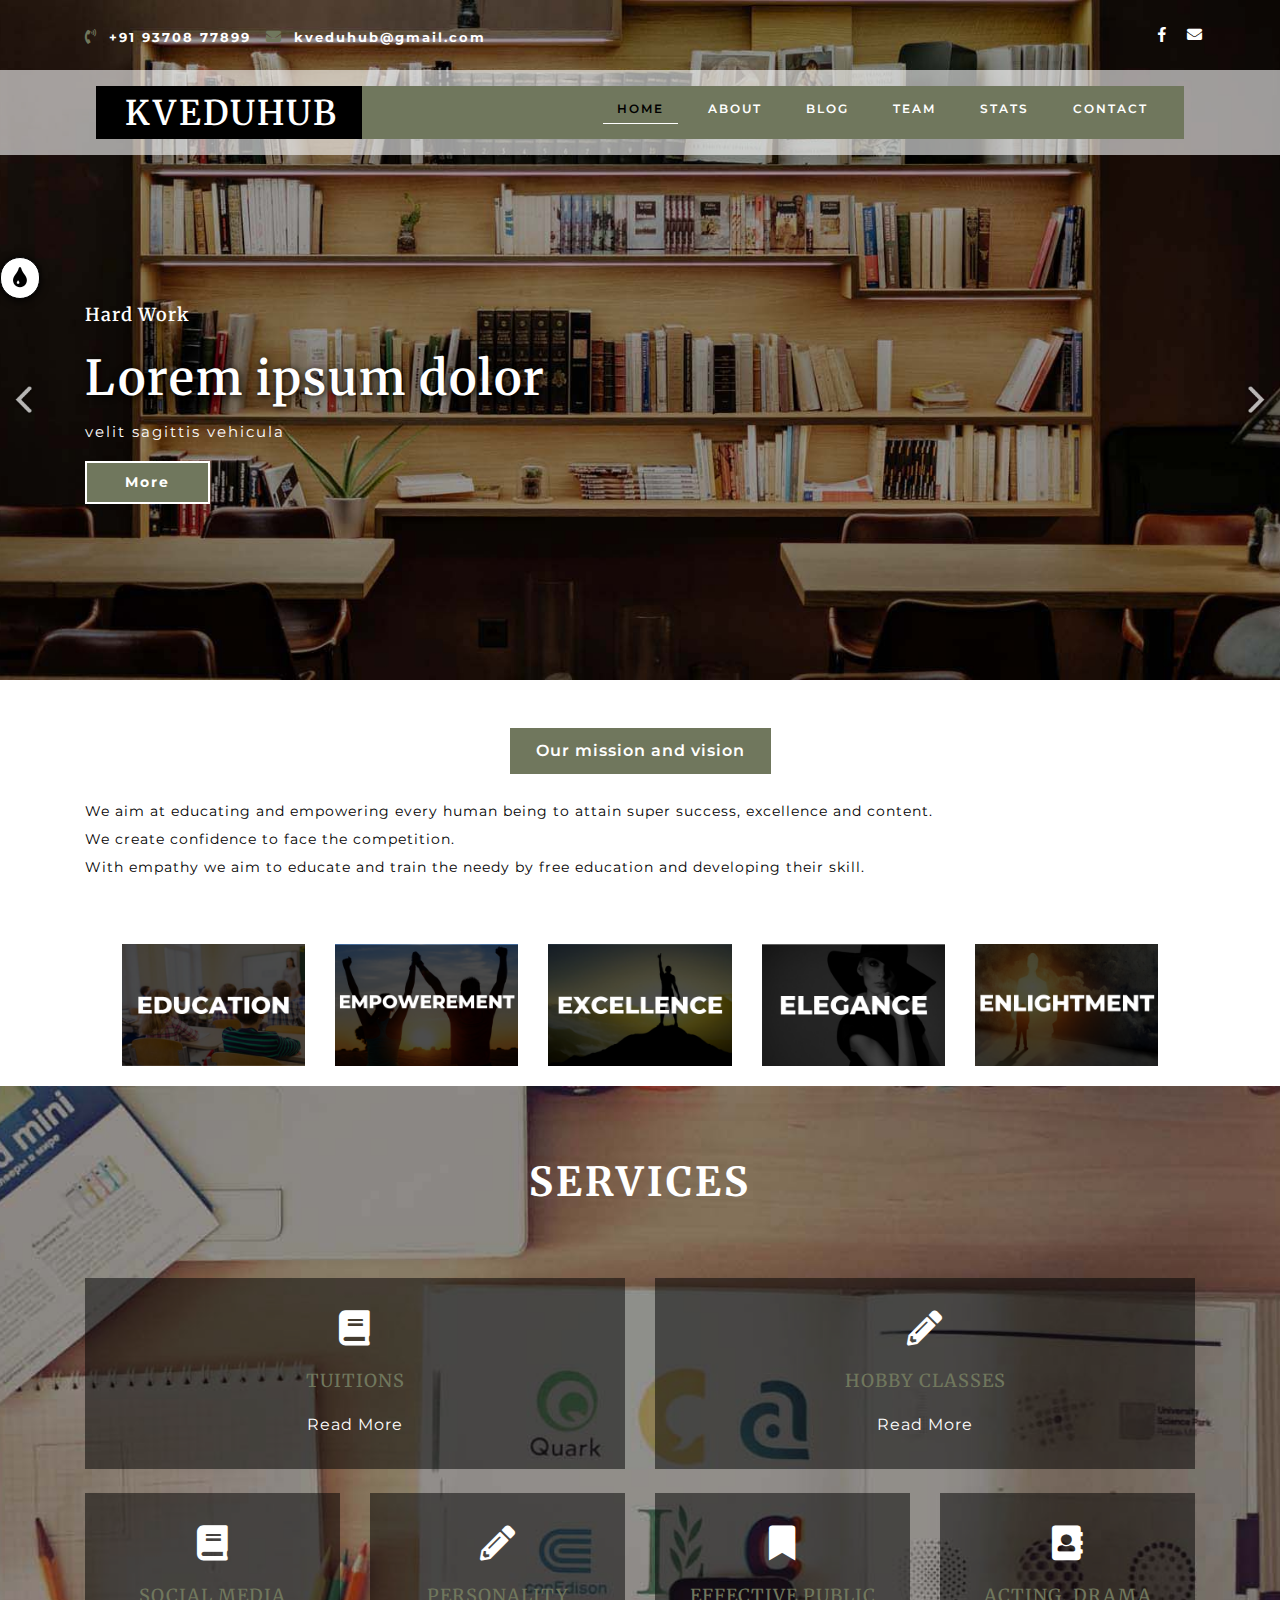
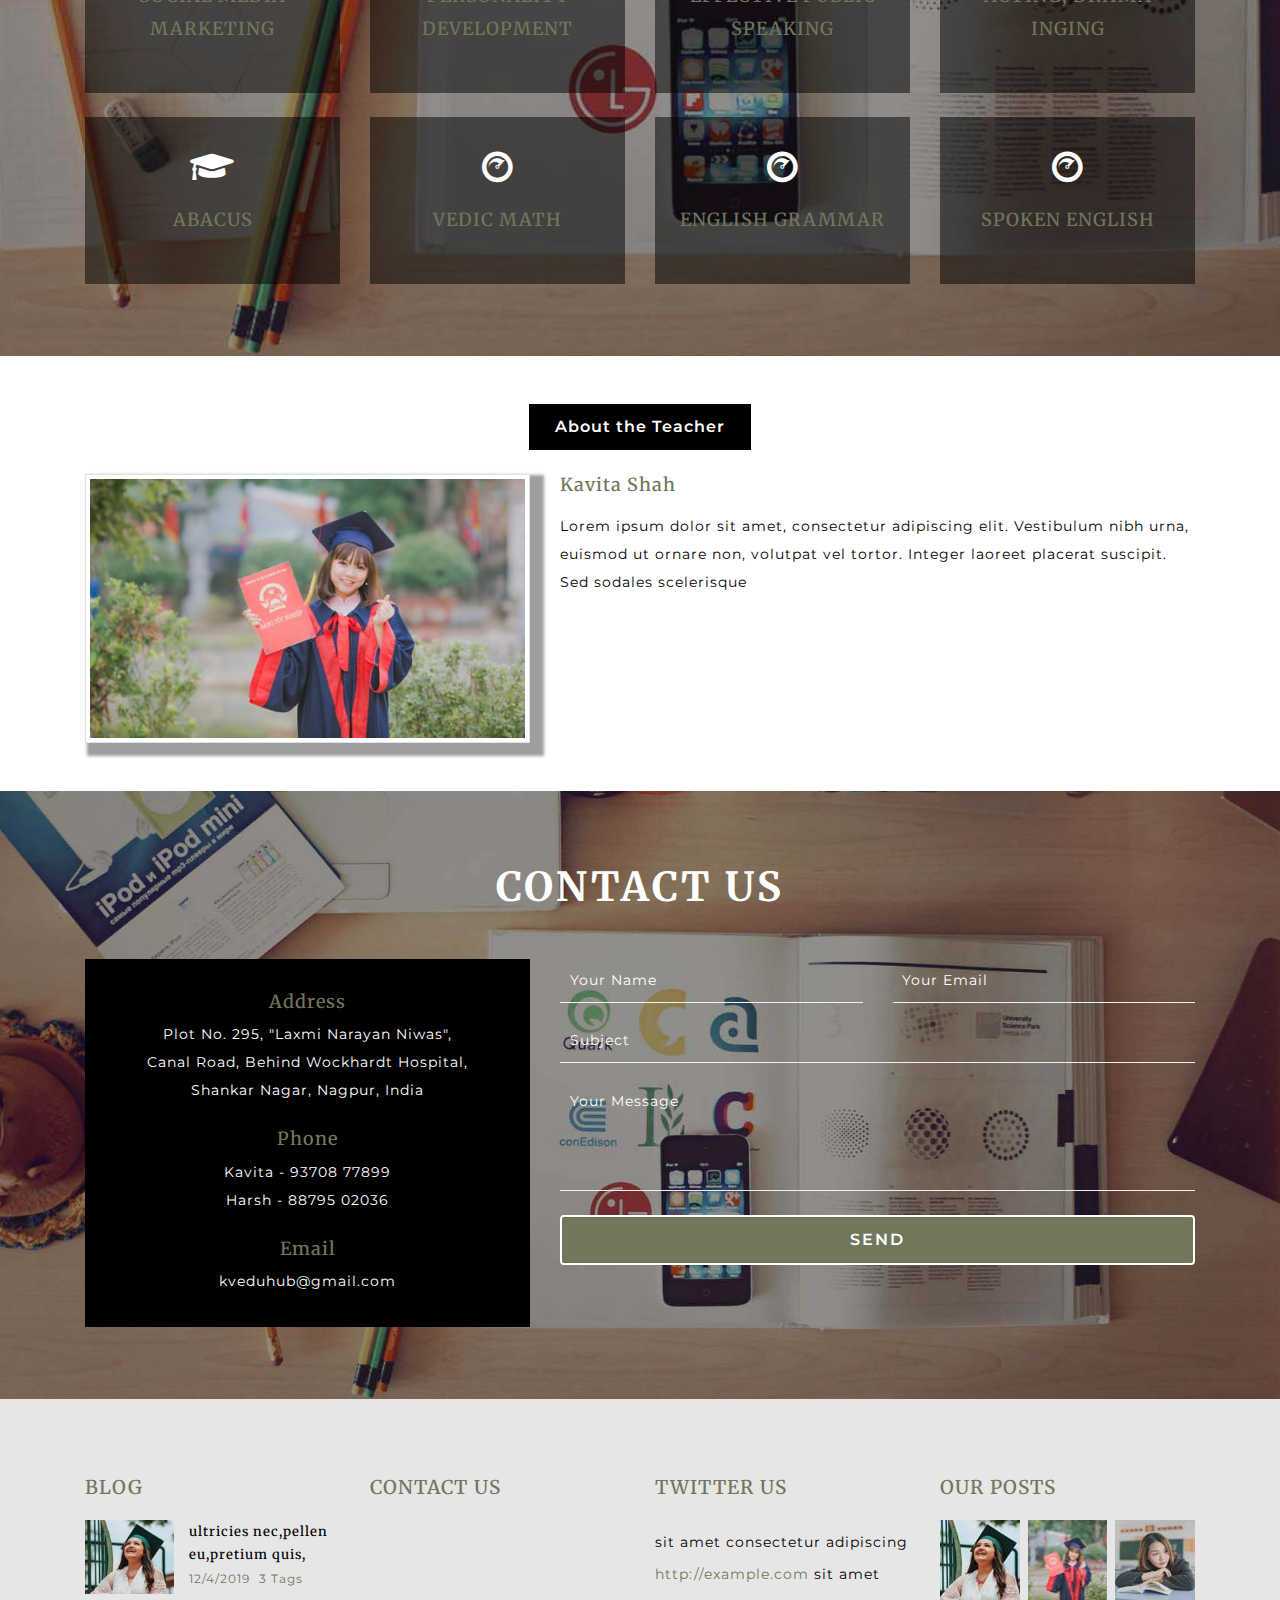
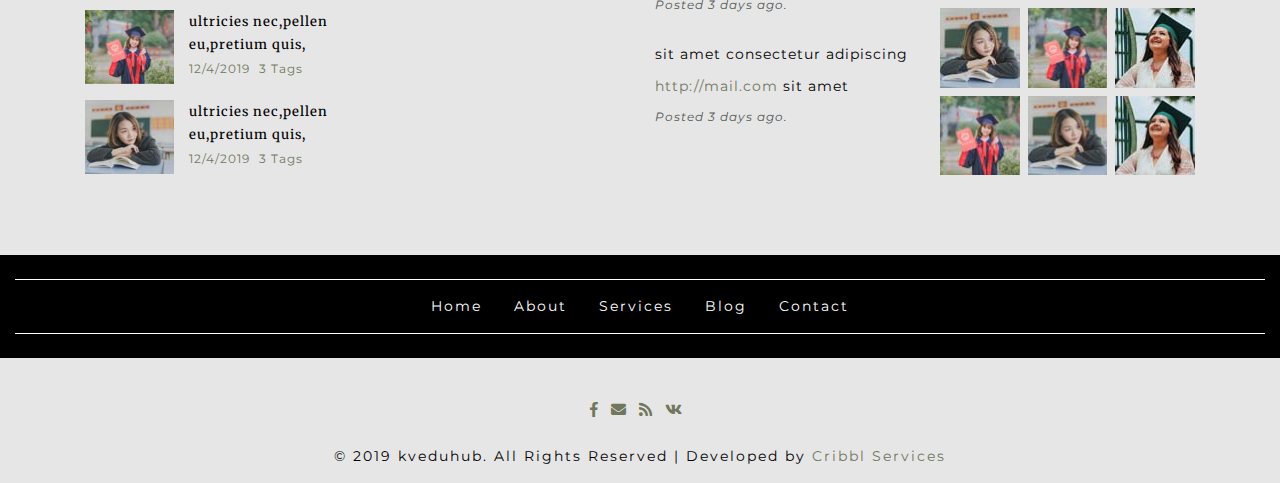
==== commit b3f974d1: "update" ====
--- a/web/index.html
+++ b/web/index.html
@@ -65,7 +65,7 @@
                 </li>
                 <li>
                   <span class="fas fa-envelope"></span>
-                  <p><a href="mailto:info@example.com">kveduhub@gmail.com</a></p>
+                  <p>kveduhub@gmail.com</p>
                 </li>
                 <li>
                 </li>
@@ -174,39 +174,66 @@
       </div>
     </div>
     <!-- //banner -->
+
+    <section class="about" id="about">
+      <div class="container py-lg-5 py-md-5 py-sm-4 py-3">
+        <!--Horizontal Tab-->
+        <div id="horizontalTab">
+          <ul class="resp-tabs-list justify-content-center">
+            <li data-blast="bgColor">Our mission and vision</li>
+          </ul>
+          <div class="resp-tabs-container">
+            <div class="tab1" >
+              <div class="row mt-lg-4 mt-3">
+                <div class="col-md-12 latest-list">
+                  <div class="about-jewel-agile-left">
+                    <!-- <h4 class="mb-3" data-blast="color">Kavita Shah</h4> -->
+                    <p>We aim at educating and empowering every human being to attain super success, excellence and content.</p>
+                    <p>We create confidence to face the competition.</p>
+                    <p>With empathy we aim to educate and train the needy by free education and developing their skill.</p>
+                  </div>
+                </div>
+              </div>
+            </div>
+          </div>
+        </div>
+      </div>
+    </section>
+    <!--//about-->
+
     <!--about-->
-    <section class="pt-md-5 pt-sm-5 pt-5">
+    <section class="pt-md-5 pt-sm-5 pt-5" style="padding-top: 0px!important;">
       <div class="container-fluid ">
         <div class="main row " style="justify-content: center;">
           <!-- TENTH EXAMPLE -->
           <div class="col-lg-2 view view-tenth" style="margin-bottom: 20px">
-            <img src="images/ab1.jpg" alt="" class="img-fluid">
+            <img src="images/education.png" alt="" class="img-fluid">
             <div class="mask">
-              <h3 data-blast="bgColor">Success</h3>
+              <h3 data-blast="bgColor">Education</h3>
             </div>
           </div>
           <div class="col-lg-2 view view-tenth" style="margin-bottom: 20px">
-            <img src="images/ab2.jpg" alt="" class="img-fluid">
+            <img src="images/empowerement.png" alt="" class="img-fluid">
             <div class="mask">
-              <h3 data-blast="bgColor">Hard Work</h3>
+              <h3 data-blast="bgColor">Empowerement</h3>
             </div>
           </div>
           <div class="col-lg-2 view view-tenth" style="margin-bottom: 20px">
-            <img src="images/ab3.jpg" alt="" class="img-fluid">
+            <img src="images/excellence.png" alt="" class="img-fluid">
             <div class="mask">
-              <h3 data-blast="bgColor">Admission</h3>
+              <h3 data-blast="bgColor">Excellence</h3>
             </div>
           </div>
           <div class="col-lg-2 view view-tenth" style="margin-bottom: 20px">
-            <img src="images/ab3.jpg" alt="" class="img-fluid">
+            <img src="images/elegance.png" alt="" class="img-fluid">
             <div class="mask">
-              <h3 data-blast="bgColor">Admission</h3>
+              <h3 data-blast="bgColor">Elegance</h3>
             </div>
           </div>
           <div class="col-lg-2 view view-tenth" style="margin-bottom: 20px">
-            <img src="images/ab3.jpg" alt="" class="img-fluid">
+            <img src="images/enlightment.png" alt="" class="img-fluid">
             <div class="mask">
-              <h3 data-blast="bgColor">Admission</h3>
+              <h3 data-blast="bgColor">Enlightment</h3>
             </div>
           </div>
         </div>
@@ -226,7 +253,7 @@
               </div>
               <div class="ser-inner-info">
                 <h4 class="my-3">Tuitions</h4>
-                <a href="">Read More</a>
+                <a href="tuitions.html">Read More</a>
               </div>
             </div>
           </div>
@@ -238,7 +265,7 @@
               </div>
               <div class="ser-inner-info">
                 <h4 class="my-3">Hobby Classes</h4>
-                <a href="">Read More</a>
+                <a href="hobby.html">Read More</a>
               </div>
             </div>
           </div>
@@ -479,7 +506,7 @@
           <div class="dance-agile-info col-lg-3 col-md-6 col-sm-6">
             <h4 class="pb-lg-4 pb-md-3 pb-3 text-uppercase" data-blast="color">Contact Us</h4>
             <div class="address_mail_footer_grids">
-              <iframe src="https://www.google.com/maps/embed?pb=!1m14!1m8!1m3!1d3539.812628729253!2d153.014155!3d-27.4750921!3m2!1i1024!2i768!4f13.1!3m3!1m2!1s0x6b915a0835840a2f%3A0xdd5e3f5c208dc0e1!2sMelbourne+St%2C+South+Brisbane+QLD+4101%2C+Australia!5e0!3m2!1sen!2sin!4v1492257477691"></iframe>
+              <iframe src="https://www.google.com/maps/embed?pb=!1m14!1m8!1m3!1d14885.852113072628!2d79.0589114!3d21.1339638!3m2!1i1024!2i768!4f13.1!3m3!1m2!1s0x0%3A0x7aa9bc3012e9d23c!2skveduhub!5e0!3m2!1sen!2sin!4v1551631685551"allowfullscreen></iframe>
             </div>
           </div>
           <div class="dance-agile-info col-lg-3 col-md-6 col-sm-6">
@@ -597,7 +624,7 @@
             </ul>
           </div>
           <p> 
-            © 2018 ClassWork. All Rights Reserved | Design by <a href="http://www.W3Layouts.com" target="_blank">W3Layouts</a>
+            © 2019 kveduhub. All Rights Reserved | Developed by <a href="https://cribblservices.com" target="_blank">Cribbl Services</a>
           </p>
         </div>
       </div>
--- a/web/css/style.css
+++ b/web/css/style.css
@@ -136,6 +136,7 @@
     color: #fff;
     display: inline-block;
     letter-spacing: 2px;
+    font-weight: 700;
 }
 .info-contact-agile ul li p a:hover{color:#70775d;}
 .info-contact-agile ul li span,.news-date ul li span,.list-social-icons ul li span{
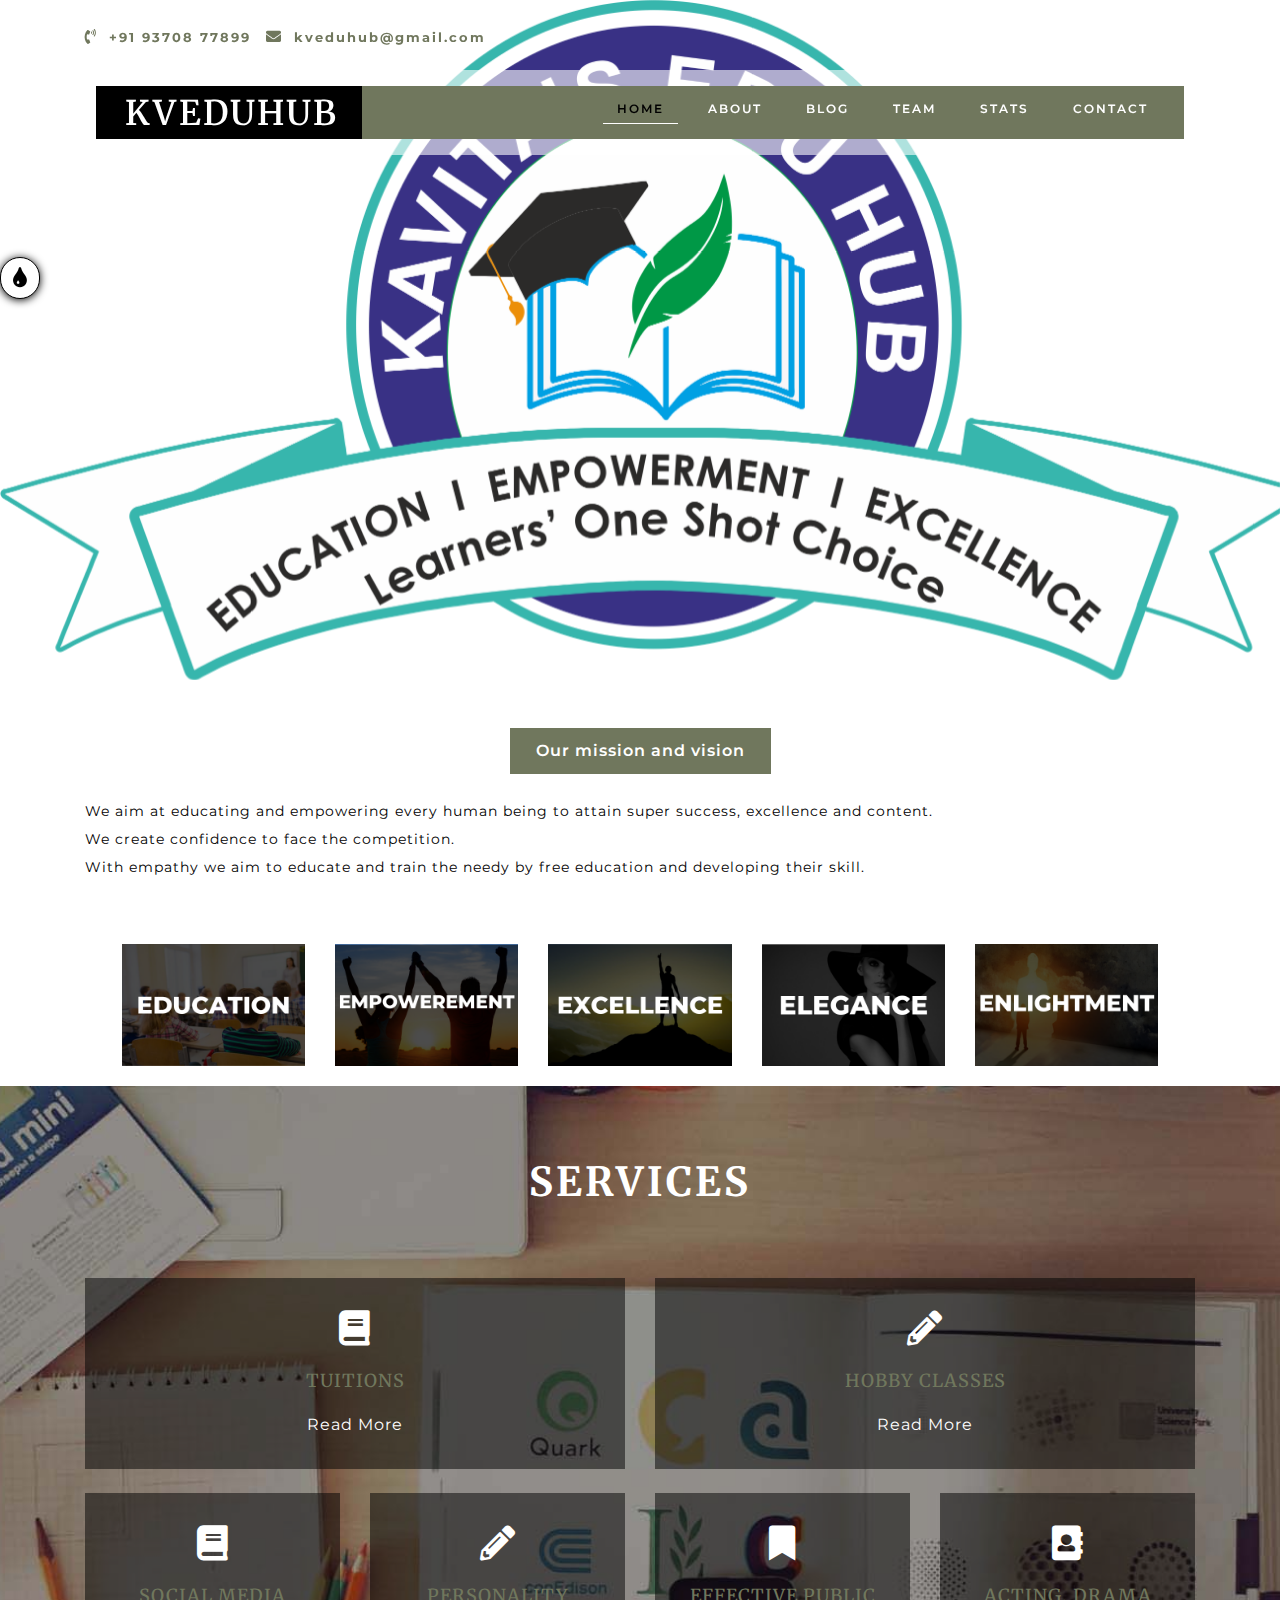
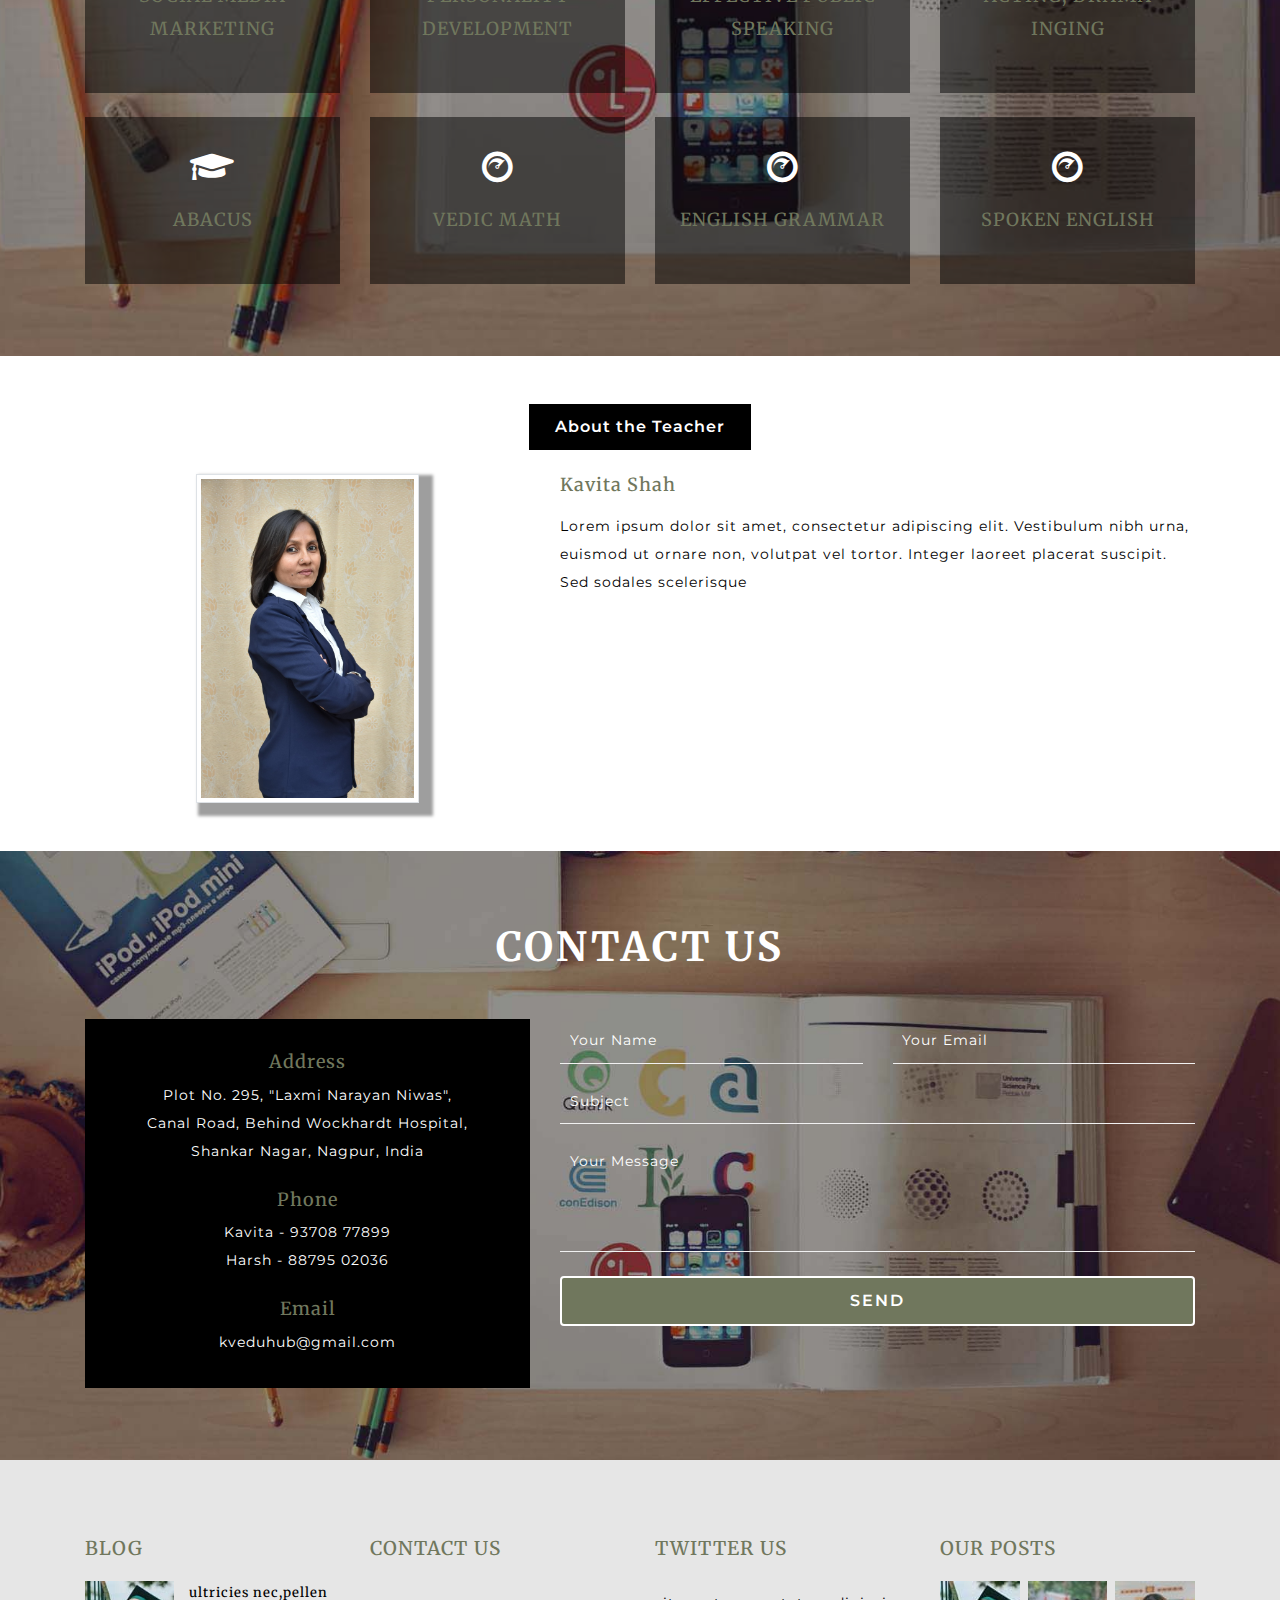
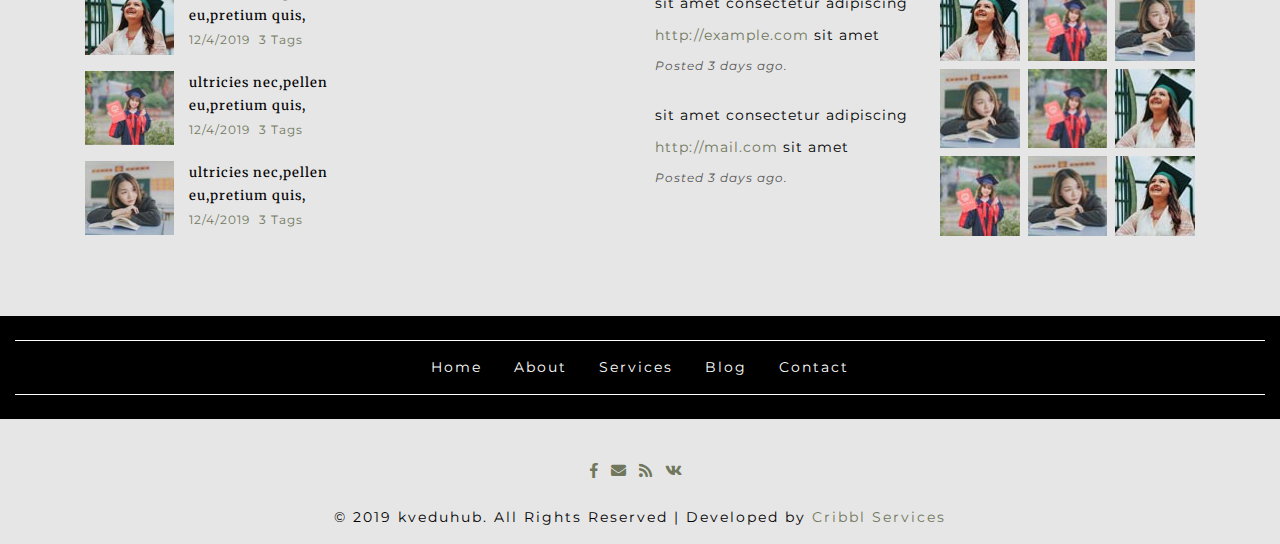
==== commit a576e9ab: "banner" ====
--- a/web/index.html
+++ b/web/index.html
@@ -1,9 +1,3 @@
-<!--A Design by W3layouts
-  Author: W3layout
-  Author URL: http://w3layouts.com
-  License: Creative Commons Attribution 3.0 Unported
-  License URL: http://creativecommons.org/licenses/by/3.0/
-  -->
 <!DOCTYPE html>
 <html lang="zxx">
   <head>
@@ -61,11 +55,11 @@
               <ul>
                 <li>
                   <span class="fas fa-phone-volume" ></span>
-                  <p>+91 93708 77899</p>
+                  <p style="color: #70775d">+91 93708 77899</p>
                 </li>
                 <li>
                   <span class="fas fa-envelope"></span>
-                  <p>kveduhub@gmail.com</p>
+                  <p style="color: #70775d">kveduhub@gmail.com</p>
                 </li>
                 <li>
                 </li>
@@ -120,46 +114,16 @@
         <div class="callbacks_container">
           <ul class="rslides" id="slider4">
             <li>
-              <div class="slider-img one-img">
-                <div class="container">
-                  <div class="slider-info text-left">
-                    <h4 >Hard Work</h4>
-                    <h5>Lorem ipsum dolor</h5>
-                    <p>velit sagittis vehicula
-                    </p>
-                    <div class="outs_more-buttn" >
-                      <a href="#" data-toggle="modal" data-target="#exampleModalLive" data-blast="bgColor">More</a>
-                    </div>
-                  </div>
-                </div>
-              </div>
-            </li>
-            <li>
-              <div class="slider-img two-img">
-                <div class="container">
-                  <div class="slider-info text-left">
-                    <h4>Study</h4>
-                    <h5>Tempo Dolor Lorem</h5>
-                    <p>velit sagittis vehicula
-                    </p>
-                    <div class="outs_more-buttn">
-                      <a href="#" data-toggle="modal" data-target="#exampleModalLive" data-blast="bgColor">More</a>
-                    </div>
-                  </div>
-                </div>
-              </div>
-            </li>
-            <li>
               <div class="slider-img three-img">
                 <div class="container">
                   <div class="slider-info text-left">
-                    <h4>Class</h4>
+                    <!-- <h4>Class</h4>
                     <h5>Ipsum Dolor Eiusmo</h5>
                     <p>velit sagittis vehicula
-                    </p>
-                    <div class="outs_more-buttn">
+                    </p> -->
+                    <!-- <div class="outs_more-buttn">
                       <a href="#" data-toggle="modal" data-target="#exampleModalLive" data-blast="bgColor">More</a>
-                    </div>
+                    </div> -->
                   </div>
                 </div>
               </div>
@@ -380,8 +344,8 @@
           <div class="resp-tabs-container">
             <div class="tab1" >
               <div class="row mt-lg-4 mt-3">
-                <div class="col-md-5 about-txt-img">
-                  <img src="images/ab1.jpg" class="img-thumbnail" alt="">
+                <div class="col-md-5 about-txt-img" style="text-align: center">
+                  <img src="images/kavita.jpg" class="img-thumbnail" alt="" style="width: 50%">
                 </div>
                 <div class="col-md-7 latest-list">
                   <div class="about-jewel-agile-left">
--- a/web/css/style.css
+++ b/web/css/style.css
@@ -246,7 +246,7 @@
 /*-- banner --*/ 
 .one-img{  background: url(../images/b1.jpg)no-repeat center;}
 .two-img{  background: url(../images/b2.jpg)no-repeat center;}
-.three-img{  background: url(../images/b3.jpg)no-repeat center;} 
+.three-img{  background: url(../images/logo.png)no-repeat} 
 .slider-img{  background-size: cover;
 min-height: 800px;}  
 .rslides {
